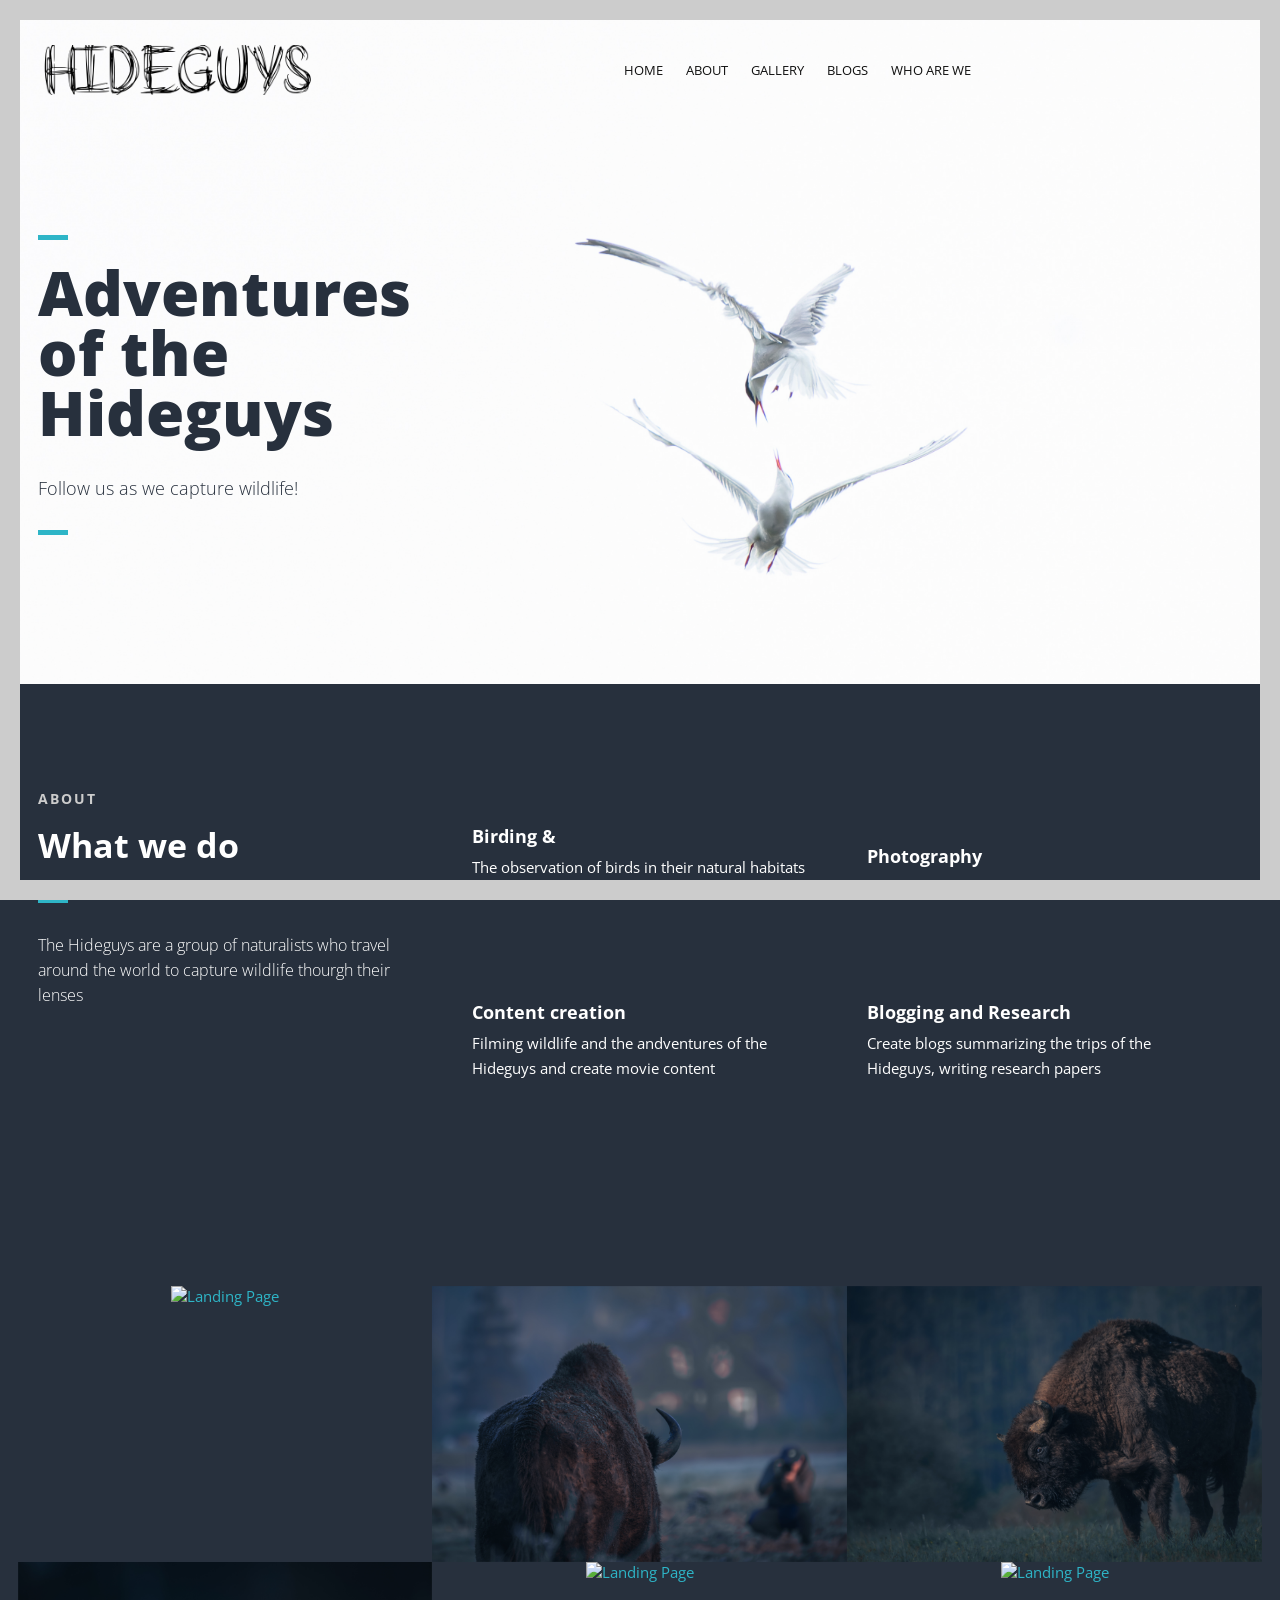
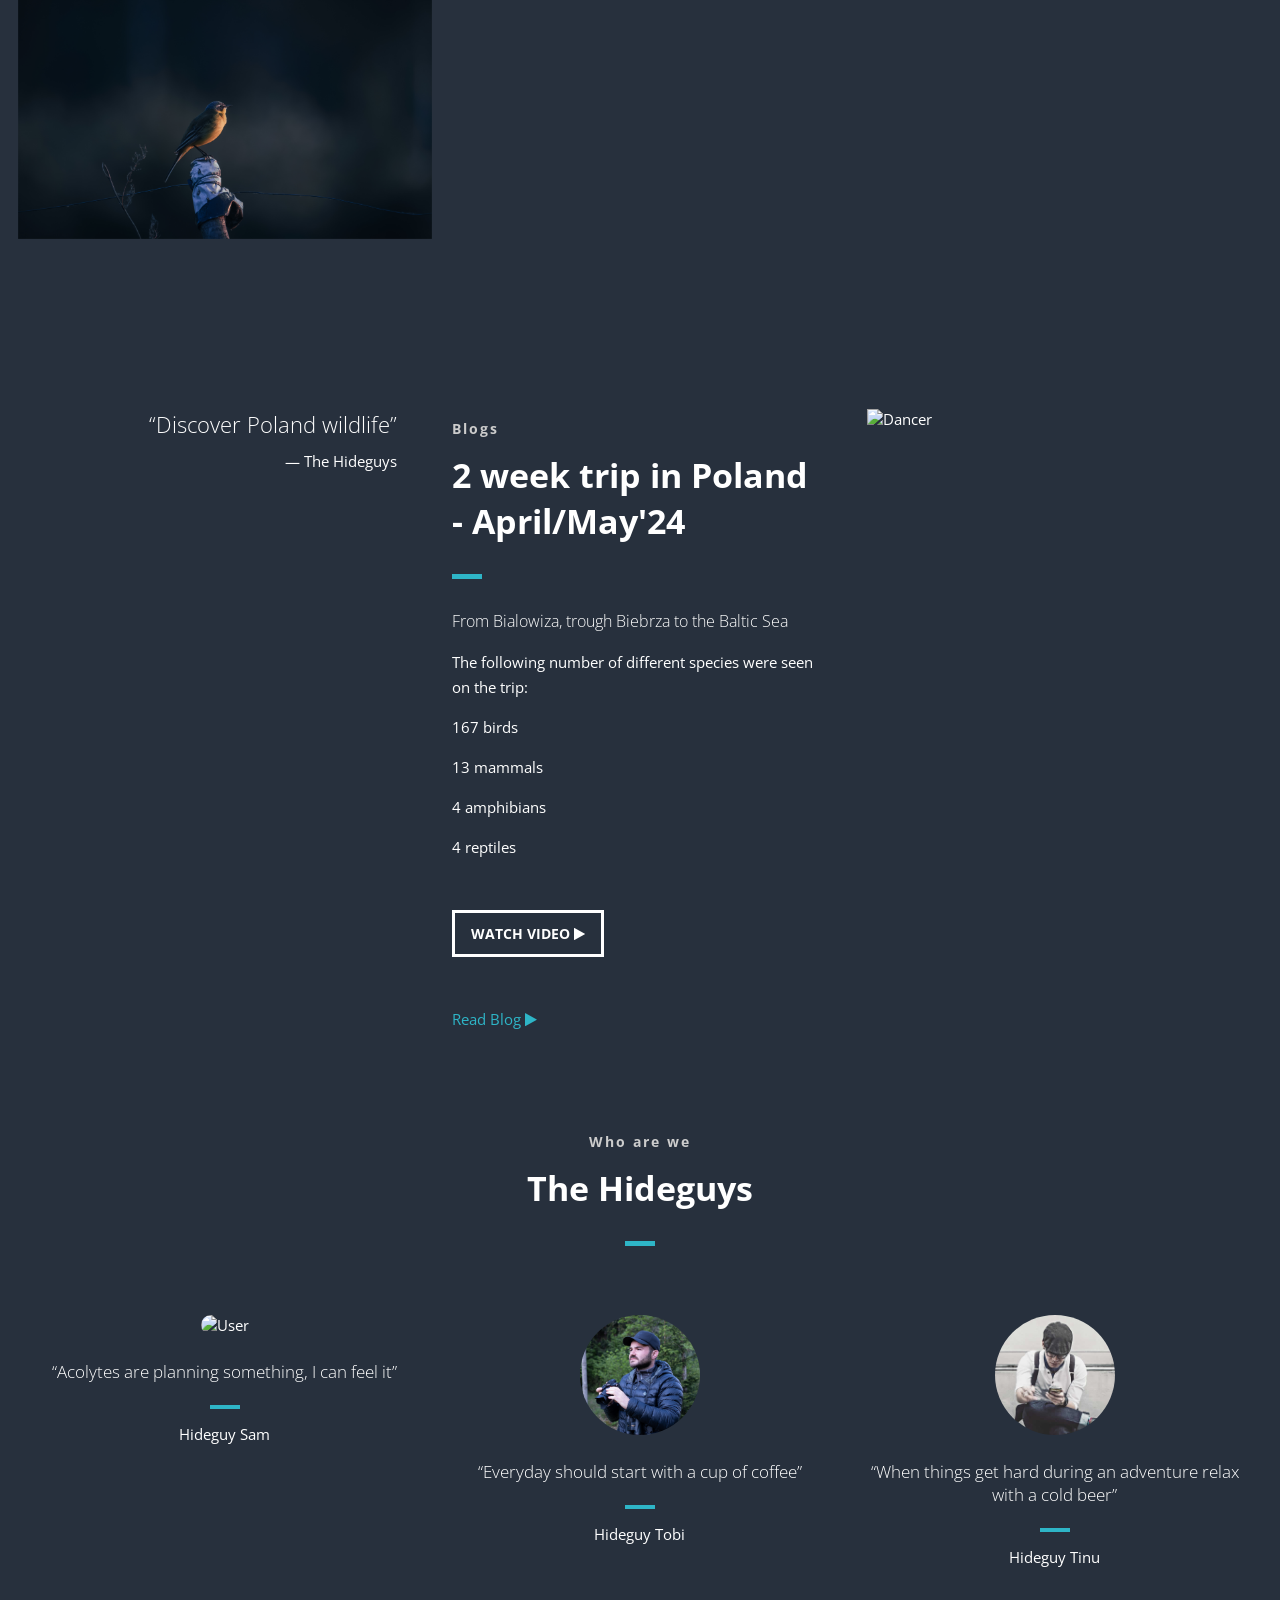
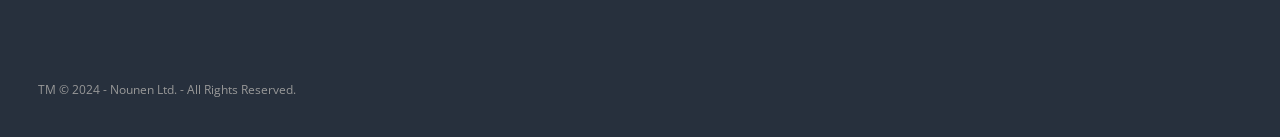
==== index.html @ 850483a4 "paragraph" ====
<!DOCTYPE html>
<html>
<head lang="en">
    <meta charset="UTF-8">

    <!--Page Title-->
    <title>Hideguys</title>

    <!--Meta Keywords and Description-->
    <meta name="keywords" content="">
    <meta name="description" content="">
    <meta name="viewport" content="width=device-width, initial-scale=1.0, user-scalable=no"/>

    <!--Favicon-->
    <link rel="shortcut icon" href="images/favicon.ico" title="Favicon"/>

    <!-- Main CSS Files -->
    <link rel="stylesheet" href="css/style.css">

    <!-- Namari Color CSS -->
    <link rel="stylesheet" href="css/namari-color.css">

    <!--Icon Fonts - Font Awesome Icons-->
    <link rel="stylesheet" href="css/font-awesome.min.css">

    <!-- Animate CSS-->
    <link href="css/animate.css" rel="stylesheet" type="text/css">

    <!--Google Webfonts-->
    <link href='https://fonts.googleapis.com/css?family=Open+Sans:400,300,600,700,800' rel='stylesheet' type='text/css'>
    
    <!--Fontawesome script-->
    <script src="https://kit.fontawesome.com/8834cdd6ac.js" crossorigin="anonymous"></script>
</head>
<body>

<!-- Preloader -->
<div id="preloader">
    <div id="status" class="la-ball-triangle-path">
        <div></div>
        <div></div>
        <div></div>
    </div>
</div>
<!--End of Preloader-->

<div class="page-border" data-wow-duration="0.7s" data-wow-delay="0.2s">
    <div class="top-border wow fadeInDown animated" style="visibility: visible; animation-name: fadeInDown;"></div>
    <div class="right-border wow fadeInRight animated" style="visibility: visible; animation-name: fadeInRight;"></div>
    <div class="bottom-border wow fadeInUp animated" style="visibility: visible; animation-name: fadeInUp;"></div>
    <div class="left-border wow fadeInLeft animated" style="visibility: visible; animation-name: fadeInLeft;"></div>
</div>

<div id="wrapper">

    <header id="banner" class="scrollto clearfix" data-enllax-ratio=".5">
        <div id="header" class="nav-collapse">
            <div class="row clearfix">
                <div class="col-1">

                    <!--Logo-->
                    <div id="logo">

                        <!--Logo that is shown on the banner-->
                        <img src="images/Hideguys_L1.png" id="banner-logo" alt="Landing Page"/>
                        <!--End of Banner Logo-->

                        <!--The Logo that is shown on the sticky Navigation Bar-->
                        <img src="images/Hideguys_L1.png" id="navigation-logo" alt="Landing Page"/>
                        <!--End of Navigation Logo-->

                    </div>
                    <!--End of Logo-->

                    <aside>

                        <!--Social Icons in Header-->
                        
                        <!--End of Social Icons in Header-->

                    </aside>

                    <!--Main Navigation-->
                    <nav id="nav-main">
                        <ul>
                            <li>
                                <a href="#banner">Home</a>
                            </li>
                            <li>
                                <a href="#about">About</a>
                            </li>
                            <li>
                                <a href="#gallery">Gallery</a>
                            </li>
                            <li>
                                <a href="#services">Blogs</a>
                            </li>
                            <li>
                                <a href="#testimonials">Who are we</a>
                            </li>
                        </ul>
                    </nav>
                    <!--End of Main Navigation-->

                    <div id="nav-trigger"><span></span></div>
                    <nav id="nav-mobile"></nav>

                </div>
            </div>
        </div><!--End of Header-->

        <!--Banner Content-->
        <div id="banner-content" class="row clearfix">

            <div class="col-38">

                <div class="section-heading">
                    <h1>Adventures of the Hideguys</h1>
                    <h2>Follow us as we capture wildlife!</h2>
                </div>

                <!--Call to Action-->
                
                <!--End Call to Action-->

            </div>

        </div><!--End of Row-->
    </header>

    <!--Main Content Area-->
    <main id="content">

        <!--Introduction-->
        <section id="about" class="introduction scrollto">

            <div class="row clearfix">

                <div class="col-3">
                    <div class="section-heading">
                        <h3>ABOUT</h3>
                        <h2 class="section-title">What we do</h2>
                        <p class="section-subtitle">The Hideguys are a group of naturalists who travel around the world to capture wildlife thourgh their lenses</p>
                    </div>

                </div>

                <div class="col-2-3">

                    <!--Icon Block-->
                    <div class="col-2 icon-block icon-top wow fadeInUp" data-wow-delay="0.1s">
                        <!--Icon-->
                        <div class="icon">
                            <i class="fa-solid fa-feather"></i>
                        </div>
                        <!--Icon Block Description-->
                        <div class="icon-block-description">
                            <h4>Birding &amp;</h4>
                            <p>The observation of birds in their natural habitats</p>
                        </div>
                    </div>
                    <!--End of Icon Block-->

                    <!--Icon Block-->
                    <div class="col-2 icon-block icon-top wow fadeInUp" data-wow-delay="0.3s">
                        <!--Icon-->
                        <div class="icon">
                            <i class="fa-solid fa-camera"></i>
                        </div>
                        <!--Icon Block Description-->
                        <div class="icon-block-description">
                            <h4>Photography</h4>
                            <p>Capturing wildlife on camera</p>
                        </div>
                    </div>
                    <!--End of Icon Block-->

                    <!--Icon Block-->
                    <div class="col-2 icon-block icon-top wow fadeInUp" data-wow-delay="0.5s">
                        <!--Icon-->
                        <div class="icon">
                            <i class="fa-solid fa-film"></i>
                        </div>
                        <!--Icon Block Description-->
                        <div class="icon-block-description">
                            <h4>Content creation</h4>
                            <p>Filming wildlife and the andventures of the Hideguys and create movie content</p>
                        </div>
                    </div>
                    <!--End of Icon Block-->

                    <!--Icon Block-->
                    <div class="col-2 icon-block icon-top wow fadeInUp" data-wow-delay="0.5s">
                        <!--Icon-->
                        <div class="icon">
                            <i class="fa-solid fa-book"></i>
                        </div>
                        <!--Icon Block Description-->
                        <div class="icon-block-description">
                            <h4>Blogging and Research</h4>
                            <p>Create blogs summarizing the trips of the Hideguys, writing research papers</p>
                        </div>
                    </div>
                    <!--End of Icon Block-->

                </div>

            </div>


        </section>
        <!--End of Introduction-->


        <!--Gallery-->
        <aside id="gallery" class="row text-center scrollto clearfix" data-featherlight-gallery
                 data-featherlight-filter="a">

                <a href="images/gallery-images/Polen2.jpg" data-featherlight="image" class="col-3 wow fadeIn"
                   data-wow-delay="0.1s"><img src="images/gallery-images/Polen2.jpg" alt="Landing Page"/></a>
                <a href="images/gallery-images/Polen3.jpg" data-featherlight="image" class="col-3 wow fadeIn"
                   data-wow-delay="0.3s"><img src="images/gallery-images/Polen3.jpg" alt="Landing Page"/></a>
                <a href="images/gallery-images/Polen4.jpg" data-featherlight="image" class="col-3 wow fadeIn"
                   data-wow-delay="0.5s"><img src="images/gallery-images/Polen4.jpg" alt="Landing Page"/></a>
                <a href="images/gallery-images/Polen5.jpg" data-featherlight="image" class="col-3 wow fadeIn"
                   data-wow-delay="1.1s"><img src="images/gallery-images/Polen5.jpg" alt="Landing Page"/></a>
                <a href="images/gallery-images/Polen6.jpg" data-featherlight="image" class="col-3 wow fadeIn"
                   data-wow-delay="0.9s"><img src="images/gallery-images/Polen6.jpg" alt="Landing Page"/></a>
                <a href="images/gallery-images/Polen7.jpg" data-featherlight="image" class="col-3 wow fadeIn"
                   data-wow-delay="0.7s"><img src="images/gallery-images/Polen7.jpg" alt="Landing Page"/></a>

        </aside>
        <!--End of Gallery-->


        <!--Content Section-->
        <div id="services" class="scrollto clearfix">

            <div class="row no-padding-bottom clearfix">


                <!--Content Left Side-->
                <div class="col-3">
                    <!--User Testimonial-->
                    <blockquote class="testimonial text-right bigtest">
                        <q>Discover Poland wildlife</q>
                        <footer>— The Hideguys</footer>
                    </blockquote>
                    <!-- End of Testimonial-->

                </div>
                <!--End Content Left Side-->

                <!--Content of the Right Side-->
                <div class="col-3">
                    <div class="section-heading">
                        <h3>Blogs</h3>
                        <h2 class="section-title">2 week trip in Poland - April/May'24</h2>
                        <p class="section-subtitle">From Bialowiza, trough Biebrza to the Baltic Sea</p>
                    </div>
                    <p> The following number of different species were seen on the trip:
                    </p>
                    <p>
                        167 birds
                    </p>
                    <p>
                        13 mammals
                    </p>
                    <p>
                        4 amphibians
                    </p>
                    <p>
                        4 reptiles
                    </p>
                    <!-- Just replace the Video ID "UYJ5IjBRlW8" with the ID of your video on YouTube (Found within the URL) -->
                    <a href="#" data-videoid="UYJ5IjBRlW8" data-videosite="youtube" class="button video link-lightbox">
                        WATCH VIDEO <i class="fa fa-play" aria-hidden="true"></i>
                    </a>
                    <p>
                    <a href="Blog1.html">
                        Read Blog <i class="fa fa-play" aria-hidden="true"></i>
                    </a>
                    </p>
                </div>
                <!--End Content Right Side-->

                <div class="col-3">
                    <img src="images/Polen1.jpg" alt="Dancer"/>
                </div>

            </div>


        </div>
        <!--End of Content Section-->

        <!--Testimonials-->
        <aside id="testimonials" class="scrollto text-center" data-enllax-ratio=".2">

            <div class="row clearfix">

                <div class="section-heading">
                    <h3>Who are we</h3>
                    <h2 class="section-title">The Hideguys</h2>
                </div>

                <!--User Testimonial-->
                <blockquote class="col-3 testimonial classic">
                    <img src="images/user-images/DSCF3136-1.jpg" alt="User"/>
                    <q>Acolytes are planning something, I can feel it</q>
                    <footer>Hideguy Sam</footer>
                </blockquote>
                <!-- End of Testimonial-->

                <!--User Testimonial-->
                <blockquote class="col-3 testimonial classic">
                    <img src="images/user-images/DSCF1557-1.jpg" alt="User"/>
                    <q>Everyday should start with a cup of coffee</q>
                    <footer>Hideguy Tobi</footer>
                </blockquote>
                <!-- End of Testimonial-->

                <!--User Testimonial-->
                <blockquote class="col-3 testimonial classic">
                    <img src="images/user-images/user-3.jpg" alt="User"/>
                    <q>When things get hard during an adventure relax with a cold beer</q>
                    <footer>Hideguy Tinu</footer>
                </blockquote>
                <!-- End of Testimonial-->

            </div>

        </aside>
        <!--End of Testimonials-->

        <!--Clients-->
        
        <!--End of Clients-->

        <!--Pricing Tables-->
        
        <!--End of Pricing Tables-->

    </main>
    <!--End Main Content Area-->


    <!--Footer-->
    <footer id="landing-footer" class="clearfix">
        <div class="row clearfix">

            <p id="copyright" class="col-2"> TM © 2024 - Nounen Ltd. - All Rights Reserved.</p>

            <!--Social Icons in Footer-->
            
            <!--End of Social Icons in Footer-->
        </div>
    </footer>
    <!--End of Footer-->

</div>

<!-- Include JavaScript resources -->
<script src="js/jquery.1.8.3.min.js"></script>
<script src="js/wow.min.js"></script>
<script src="js/featherlight.min.js"></script>
<script src="js/featherlight.gallery.min.js"></script>
<script src="js/jquery.enllax.min.js"></script>
<script src="js/jquery.scrollUp.min.js"></script>
<script src="js/jquery.easing.min.js"></script>
<script src="js/jquery.stickyNavbar.min.js"></script>
<script src="js/jquery.waypoints.min.js"></script>
<script src="js/images-loaded.min.js"></script>
<script src="js/lightbox.min.js"></script>
<script src="js/site.js"></script>


</body>
</html>
---- css/style.css ----
/* Namari Landing Page v.1.1.0 Style Index - a free landing page by shapingrain.com

1. Default and Reset styles
- 1.1 Input Elements
2. Global elements
- 2.1 Header
- 2.2 Logo
- 2.3 Buttons
- 2.4 Navigation
- 2.5 Social Elements
- 2.6 Images
3. Fonts and Headings
4. Banner
- 4.1 SignUp Form
5. Content Elements
- 5.1 Icons
- 5.2 Parallax Elements
- 5.3 Divider
6. Landing Page Sections
- 6.1 Features
- 6.2 Testimonials
- 6.3 Gallery
- 6.4 Video
- 6.5 Clients
- 6.6 Pricing Table
7. Footer


/*------------------------------------------------------------------------------------------*/
/* 1. Defaults & Reset of specific styles across browsers */
/*------------------------------------------------------------------------------------------*/

*, *:before, *:after {
    -webkit-box-sizing: border-box;
    -moz-box-sizing: border-box;
    box-sizing: border-box;
}

body, div, dl, dt, dd, ul, ol, li, h1, h2, h3, h4, h5, h6, pre, form, blockquote, th, td {
    margin: 0;
    padding: 0;
    direction: ltr;
}

body {
    margin: 0;
    padding: 0;
    -webkit-font-smoothing: antialiased;
    overflow-x: hidden;
}

p {
    line-height: 25px;
}

.row img {
    height: auto;
    max-width: 100%;
}

a {
    text-decoration: none;
    line-height: inherit;
    -webkit-transition: opacity 0.3s ease-out;
    -moz-transition: opacity 0.3s ease-out;
    -o-transition: opacity 0.3s ease-out;
    transition: opacity 0.3s ease-out;
}

iframe {
    border: 0 !important;
}

.parallax-window {
    min-height: 400px;
    background: transparent;
}

figure {
    margin: 0;
}

/* Page Border */

.page-border {
    position: fixed;
    z-index: 999999;
    pointer-events: none;
}

.page-border .bottom-border, .page-border .left-border, .page-border .right-border, .page-border .top-border {
    background: #f3f3ef;
    position: fixed;
    z-index: 9999;
}

.page-border > .top-border, .page-border > .right-border, .page-border > .bottom-border, .page-border > .left-border {
    padding: 11px;
    background: #ccc;
}

.page-border .bottom-border, .page-border .top-border {
    width: 100%;
    padding: 10px;
    left: 0;
}

.page-border .left-border, .page-border .right-border {
    padding: 10px;
    height: 100%;
    top: 0;
}

.page-border .top-border {
    top: 0;
}

.page-border .right-border {
    right: 0;
}

.page-border .bottom-border {
    bottom: 0;
}

.page-border .left-border {
    left: 0;
}

#wrapper {
    margin:0 15px;
    padding: 15px 0;
    position: relative;
}


/* --------- 1.1 Input Elements ---------- */

input, textarea {
    border: 1px solid #e1e1e1;
    padding: 10px;
    -webkit-transition: all .3s linear;
    -moz-transition: all .3s linear;
    transition: all .3s linear;
    border-radius: 3px;
}

input {
    height: 40px;
    margin: 3px 0;
    outline: none;
    line-height: normal;
    font-size: 14px;
}

input[type="submit"] {
    cursor: pointer;
    border-style: solid;
    border-width: 2px;
    padding-top: 0;
    padding-bottom: 0;
}

select {
    border: 1px solid #e1e1e1;
    height: 40px;
    padding: 5px;
}

input:focus, textarea:focus {
    box-shadow: inset 0 1px 3px rgba(0, 0, 0, 0.1);
}

*:focus {
    outline: none;
}

/*------------------------------------------------------------------------------------------*/
/* 2. Layout Elements */
/*------------------------------------------------------------------------------------------*/

section {
    clear: both;
    overflow: hidden;
}

/* Rows and Columns */

.row {
    max-width: 1245px;
    margin: 0 auto;
    padding: 75px 0;
    position: relative;
}

.no-padding-bottom .row, .no-padding-bottom div, .no-padding-bottom.row {
    padding-bottom: 0;
}

.no-padding-top.row, .no-padding-top div {
    padding-top: 0;
}

.big-padding-top {
    padding-top: 75px !important;
}

.big-padding-bottom {
    padding-bottom: 85px !important;
}

/* Targets all elements */

[class*='col-'] {
    float: left;
    padding: 20px;
}

#clients .col-2-3 [class*='col-'] {
    padding: 0;
}

/* Clearfix */

.clearfix:after {
    content: "";
    display: table;
    clear: both;
}

/* Main Widths */

.col-1 {
    width: 100%;
}

.col-2 {
    width: 50%;
}

.col-3 {
    width: 33.33%;
}

.col-4 {
    width: 25%;
}

.col-5 {
    width: 20%;
}

.col-6 {
    width: 16.6666666667%;
}

.col-7 {
    width: 14.2857142857%;
}

.col-8 {
    width: 12.5%;
}

.col-9 {
    width: 11.1111111111%;
}

.col-10 {
    width: 10%;
}

.col-11 {
    width: 9.09090909091%;
}

.col-12 {
    width: 8.33%;
}

.col-2-3 {
    width: 66.66%;
}

.col-3-4 {
    width: 75%;
}

.col-9-10 {
    width: 90%;
}

/* Golden Ratio */
.col-61 {
    width: 61.8%;
}

.col-38 {
    width: 38.2%;
}

/* --------- 2.1 Header --------- */

#header {
    height: 71px !important;
    overflow: visible;
    z-index: 9999;
    width: 100%;
    position: absolute !important;
}

#header .row {
    padding: 0;
}

#header aside {
    text-align: right;
}

#header ul {
    text-align: center;
}

#header li {
    display: inline-block;
    list-style: none;
    margin: 0;
}

/* --------- 2.2 Logo ---------- */

#logo {
    float: left;
    height: 71px;
    line-height: 66px;
    margin-right: 15px;
}

#logo h1, #logo h2 {
    display: inline-block;
}

#banner #logo h1 {
    font-size: 28px;
    margin-right: 10px;
    font-weight: 900;
    padding: 0;
}

#logo h2 {
    font-size: 18px;
    padding: 0;
}

#logo img {
    max-height: 50px;
    vertical-align: middle;
    margin-right: 15px;
}

#navigation-logo {
    display: none;
}

.nav-solid #logo #banner-logo {
    display: none;
}

.nav-solid #logo #navigation-logo {
    display: inline-block;
}

/* --------- 2.3 Buttons ---------- */

.call-to-action {
    padding: 35px 0 35px 0;
}

/*Style*/

.button {
    font-size: 16px;
    margin: 35px 0;
    padding: 11px 16px;
    -webkit-transition: all .3s linear;
    -moz-transition: all .3s linear;
    transition: all .3s linear;
    display: inline-block;
    border-width: 3px;
    border-style: solid;
}

/* Play Button */

#video-section {
    position:relative;
}

.play-video {
    height:110px;
    position:absolute;
    top:50%;
    margin-top:-110px;
    width:100%;
}

.play-icon {
    display: inline-block;
    font-size: 0px;
    cursor: pointer;
    margin: 45px auto;
    width: 110px;
    height: 110px;
    border-radius: 50%;
    text-align: center;
    position: relative;
    z-index: 1;
}

.play-icon:after {
    pointer-events: none;
    position: absolute;
    width: 100%;
    height: 100%;
    border-radius: 50%;
    content: '';
    -webkit-box-sizing: content-box;
    -moz-box-sizing: content-box;
    box-sizing: content-box;
}

.play-icon:before {
    font-family: 'fontawesome';
    content: '\f144';
    speak: none;
    font-size: 74px;
    line-height: 110px;
    font-style: normal;
    font-weight: normal;
    font-variant: normal;
    text-transform: none;
    display: block;
    -webkit-font-smoothing: antialiased;
    color:#fff;
}

.play-video .play-icon {
    background: rgba(255, 255, 255, 0.5);
    -webkit-transition: -webkit-transform ease-out 0.3s, background 0.4s;
    -moz-transition: -moz-transform ease-out 0.3s, background 0.4s;
    transition: transform ease-out 0.3s, background 0.4s;
}

.play-video .play-icon:after {
    top: 0;
    left: 0;
    padding: 0;
    z-index: -1;
    box-shadow: 0 0 0 2px rgba(255, 255, 255, 0.1);
    opacity: 0;
    -webkit-transform: scale(0.9);
    -moz-transform: scale(0.9);
    -ms-transform: scale(0.9);
    transform: scale(0.9);
}

.play-video .play-icon:hover {
    background: rgba(255, 255, 255, 0.05);
    -webkit-transform: scale(0.93);
    -moz-transform: scale(0.93);
    -ms-transform: scale(0.93);
    transform: scale(0.93);
    color: #fff;
}


/* --------- 2.4 Navigation ---------- */

#header {
    font-size: 13px;
}

#header aside {
    float: right;
}

#header nav ul {
    text-transform: uppercase;

}

#header nav a {
    height: 71px;
    line-height: 71px;
    display: block;
    padding: 0 10px;
}

#header nav a:hover {
    opacity: 0.6;
}

/*Navigation Solid*/

#header.nav-solid [class*='col-'] {
    padding: 0 20px;
}

#header.nav-solid {
    background: #fff;
    box-shadow: 2px 0px 3px rgba(0, 0, 0, 0.2);
    position: fixed !important;
    left:0;
}

#header.nav-solid nav a {
    border-bottom: 3px solid;
    border-color: #fff;
    -webkit-transition: all 0.3s ease-out;
    -moz-transition: all 0.3s ease-out;
    -o-transition: all 0.3s ease-out;
    transition: all 0.3s ease-out;
}

#header.nav-solid nav a:hover {
    opacity: 1;
}

/* Social Elements when Solid*/

#header.nav-solid .social-icons a {
    -webkit-transition: all 0.3s ease-out;
    -moz-transition: all 0.3s ease-out;
    -o-transition: all 0.3s ease-out;
    transition: all 0.3s ease-out;
    opacity: 0.5;
}

#header.nav-solid .social-icons a:hover {
    opacity: 1;
    color: #e4473c;
}

/* Responsive Nav Styling */

#nav-trigger {
    display: none;
    text-align: right;
}

#nav-trigger span {
    display: inline-block;
    width: 38px;
    height: 71px;
    color: #111;
    cursor: pointer;
    text-transform: uppercase;
    font-size: 22px;
    text-align: center;
    border-top-right-radius: 5px;
    border-top-left-radius: 5px;
    -webkit-transition: all 0.3s ease-out;
    -moz-transition: all 0.3s ease-out;
    -o-transition: all 0.3s ease-out;
    transition: all 0.3s ease-out;
}

#nav-trigger span:after {
    font-family: "fontAwesome";
    display: inline-block;
    width: 38px;
    height: 71px;
    line-height: 75px;
    text-align: center;
    content: "\f0c9";
    border-top-right-radius: 5px;
    border-top-left-radius: 5px;
}

#nav-trigger span.open:after {
    content: "\f00d";
}

#nav-trigger span:hover, .nav-solid #nav-trigger span.open:hover, .nav-solid #nav-trigger span:hover {
    opacity: 0.6;
}

#nav-trigger span.open, #nav-trigger span.open:hover {
    color: #111;
}

.nav-solid #nav-trigger span.open:hover {
    color: #999;
}

.nav-solid #nav-trigger span {
    color: #999;
    opacity: 1;
}

nav#nav-mobile {
    position: relative;
    display: none;
}

nav#nav-mobile ul {
    display: none;
    list-style-type: none;
    position: absolute;
    left: 0;
    right: 0;
    margin-left: -20px;
    margin-right: -20px;
    padding-top: 10px;
    padding-bottom: 10px;
    text-align: center;
    background-color: #fff;
    box-shadow: 0 5px 3px rgba(0, 0, 0, 0.2);
}

nav#nav-mobile ul:after {
    display: none;
}

nav#nav-mobile li {
    margin: 0 20px;
    float: none;
    text-align: left;
    border-bottom: 1px solid #e1e1e1;
}

nav#nav-mobile li:last-child {
    border-bottom: none;
}

.nav-solid nav#nav-mobile li {
    border-top: 1px solid #e1e1e1;
    border-bottom: none;
}

nav#nav-mobile a {
    display: block;
    padding: 12px 0;
    color: #333;
    width: 100%;
    height: auto;
    line-height: normal;
    display: block;
    border-bottom: none !important;
    -webkit-transition: all 0.3s ease-out;
    -moz-transition: all 0.3s ease-out;
    -o-transition: all 0.3s ease-out;
    transition: all 0.3s ease-out;
}

nav#nav-mobile a:hover {
    background: #fafafa;
    opacity: 1;
}

/* --------- 2.5 Social Elements ---------- */

#header .col-4 {
    text-align: right;
}

.social-icons {
    display: inline-block;
    list-style: none;
}

.social-icons a {
    display: inline-block;
    width: 32px;
    text-align: center;
}

.social-icons a:hover {
    opacity: 0.7;
}

.social-icons span {
    display: none;
}

#header .social-icons {
    margin-top: 27px;
}

/* --------- 2.6 Images ---------- */

/*Alignment*/

img {
    vertical-align: top;
}

.image-center {
    display: block;
    margin: 0 auto;
}

a img {
    border: none;
    -webkit-transition: all 0.3s ease-out;
    -moz-transition: all 0.3s ease-out;
    -o-transition: all 0.3s ease-out;
    transition: all 0.3s ease-out;
    -webkit-backface-visibility: hidden;
}

a img:hover {
    opacity: 0.7;
}

/*------------------------------------------------------------------------------------------*/
/* 3. Fonts */
/*------------------------------------------------------------------------------------------*/

h1 {
    padding: 20px 0;
}

h2 {
    padding: 14px 0;
}

h3 {
    padding: 10px 0;
}

h4 {
    padding: 7px 0;
}

h5 {
    padding: 7px 0;
}

h6 {
    padding: 7px 0;
}

/* Text Alignment */

.text-left {
    text-align: left;
}

.text-center {
    text-align: center;
}

.text-right {
    text-align: right;
}

/* Section Headings */

.section-heading {
    padding: 0 0 15px 0;
}

.section-subtitle {
    font-size: 18px;
    padding-top: 0;
}

.section-heading h3 {
    font-size: 14px;
    font-weight: bold;
    color: #ccc;
    letter-spacing: 2px;
    padding-bottom: 0;
}

/*------------------------------------------------------------------------------------------*/
/* 4. Banner */
/*------------------------------------------------------------------------------------------*/

#banner {
    background-size: cover;
}

#banner-content.row {
    padding-top: 170px;
    padding-bottom: 100px;
}

#banner h1 {
    padding-top: 5%;
}

#banner .section-heading:before {
    content: "";
    display: block;
    width: 30px;
    height: 5px;
    margin-top: 30px;
}



/*------------------------------------------------------------------------------------------*/
/* 5. Content Elements */
/*------------------------------------------------------------------------------------------*/

/* --------- 5.1 Icons ---------- */

/*Font Icon sizes*/

.fa-1x {
    font-size: 15px !important;
}

/*Icon Block*/

.icon-block {
    position: relative;
}

.icon-block h4 {
    font-weight: bold;
    padding-top: 0;
}

.icon-block .icon {
    position: absolute;
}

.icon-block p {
    margin-top: 0;
}

/* Icon Left*/

.icon-left .icon {
    left: 15;
}

.icon-left .icon-block-description {
    padding-left: 53px;
}

/* Icon Right */

.icon-right .icon {
    right: 15;
}

.icon-right .icon-block-description {
    padding-right: 53px;
}

/* Icon Above */

.icon-top {
    display: block;
}

.icon-top .icon {
    position: relative;
    display: block;
}

.icon-top .icon-block-description {
    padding-top: 25px;
}

/* --------- 5.2 Parallax Elements ---------- */

.banner-parallax-1, .banner-parallax-2, .banner-parallax-3 {
    min-height: 350px;
}

/* --------- 5.3 Divider ---------- */

.divider {
    position: relative;
    width: 40%;
    height: 20px;
    line-height: 20px;
    margin: 10px auto 5px auto;
    clear: both;
    text-align: center;
}

.divider-inner {
    position: absolute;
    height: 1px;
    width: 100%;
    top: 50%;
    margin-top: -1px;
    border-top: 1px solid;
    border-color: #e1e1e1;
}

.divider i {
    background: #fff;
    position: relative;
    top: -11px;
    padding: 0 5px 0 5px;
    color: #e1e1e1;
}

/*------------------------------------------------------------------------------------------*/
/* 6. Landing Page Sections */
/*------------------------------------------------------------------------------------------*/

/* --------- 6.1 Introduction ---------- */

.introduction img.featured {
    padding: 55px 0 0 0;
}

/* --------- 6.2 Features ---------- */

.features.row {
    padding-left: 5%;
    padding-right: 5%;
}

.features div:nth-child(4) {
    clear: both;
}

/* --------- 6.3 Testimonials ---------- */

.testimonial {
    padding: 15px;
}

blockquote {
    position: relative;
}

.testimonial img {
    max-height: 120px;
    border-radius: 250em;
}

.testimonial footer {
    padding-top: 12px;
}

/* Style Classic - Avatar above Testimonial */

.testimonial.classic img {
    display: inline-block;
    margin-bottom: 25px;
}

.testimonial.classic q {
    display: block;
}

.testimonial.classic footer:before {
    display: block;
    content: "";
    width: 30px;
    height: 4px;
    margin: 10px auto 15px auto;
}

/* Style Big */

.testimonial.bigtest {
    padding-top: 0;
}

.testimonial.bigtest q {
    font-size: 22px;
}

/* --------- 6.4 Gallery ---------- */

#gallery img {
    max-height: 276.63px;
}

#gallery [class*='col-'] {
    padding: 0;
}

#gallery a {
    display: inline-block;
    position: relative;
    overflow: hidden;
}

#gallery a:hover img {
    opacity: 0.15;
    -moz-backface-visibility: hidden;
}

#gallery a:before {
    font-size: 2.2em;
    font-style: normal;
    font-weight: normal;
    text-align: center;
    content: "+";
    width: 70px;
    height: 70px;
    border-radius: 100em;
    display: block;
    position: absolute;
    top: 55%;
    left: 50%;
    line-height: 72px;
    margin: -35px 0 0 -35px;
    opacity: 0;
    -webkit-transition: all .2s linear;
    -moz-transition: all .2s linear;
    transition: all .2s linear;
    vertical-align: middle;
}

#gallery a:hover:before {
    opacity: 1;
    top: 50%;
    left: 50%;
}

/**
 * Featherlight – ultra slim jQuery lightbox
 * Version 1.3.3 - http://noelboss.github.io/featherlight/
 *
 * Copyright 2015, Noël Raoul Bossart (http://www.noelboss.com)
 * MIT Licensed.
**/
@media all {
    .featherlight {
        display: none;

        /* dimensions: spanning the background from edge to edge */
        position: fixed;
        top: 0;
        right: 0;
        bottom: 0;
        left: 0;
        z-index: 2147483647; /* z-index needs to be >= elements on the site. */

        /* position: centering content */
        text-align: center;

        /* insures that the ::before pseudo element doesn't force wrap with fixed width content; */
        white-space: nowrap;

        /* styling */
        cursor: pointer;
        background: #333;
        /* IE8 "hack" for nested featherlights */
        background: rgba(0, 0, 0, 0);
    }

    /* support for nested featherlights. Does not work in IE8 (use JS to fix) */
    .featherlight:last-of-type {
        background: rgba(0, 0, 0, 0.8);
    }

    .featherlight:before {
        /* position: trick to center content vertically */
        content: '';
        display: inline-block;
        height: 100%;
        vertical-align: middle;
        margin-right: -0.25em;
    }

    .featherlight .featherlight-content {

        /* position: centering vertical and horizontal */
        text-align: left;
        vertical-align: middle;
        display: inline-block;

        /* dimensions: cut off images */
        overflow: auto;
        padding: 25px 0;
        border-bottom: 25px solid transparent;

        /* dimensions: handling small or empty content */
        min-width: 30%;

        /* dimensions: handling large content */
        margin-left: 5%;
        margin-right: 5%;
        max-height: 95%;

        /* styling */
        cursor: auto;

        /* reset white-space wrapping */
        white-space: normal;
    }

    /* contains the content */
    .featherlight .featherlight-inner {
        /* make sure its visible */
        display: block;
    }

    .featherlight .featherlight-close-icon {
        /* position: centering vertical and horizontal */
        position: absolute;
        z-index: 9999;
        top: 25px;
        right: 25px;

        /* dimensions: 25px x 25px */
        line-height: 25px;
        width: 25px;

        /* styling */
        cursor: pointer;
        text-align: center;
        color: #fff;
        font-family: "fontawesome";
        font-size: 22px;
        opacity: 0.5;
        -webkit-transition: all 0.3s ease-out;
        -moz-transition: all 0.3s ease-out;
        -o-transition: all 0.3s ease-out;
        transition: all 0.3s ease-out;
    }

    .featherlight .featherlight-close-icon:hover {
        opacity: 1;
    }

    .featherlight .featherlight-image {
        /* styling */
        max-height: 100%;
        max-width:100%;
    }

    .featherlight-iframe .featherlight-content {
        /* removed the border for image croping since iframe is edge to edge */
        border-bottom: 0;
        padding: 0;
    }

    .featherlight iframe {
        /* styling */
        border: none;
    }
}

/* handling phones and small screens */
@media only screen and (max-width: 1024px) {
    .featherlight .featherlight-content {
        /* dimensions: maximize lightbox with for small screens */
        margin-left: 10px;
        margin-right: 10px;
        max-height: 98%;

        padding: 10px 10px 0;
        border-bottom: 10px solid transparent;
    }

}

/* Gallery Styling */
@media all {
    .featherlight-next,
    .featherlight-previous {
        font-family: "fontawesome";
        font-size: 22px;
        display: block;
        position: absolute;
        top: 25px;
        right: 0;
        bottom: 0;
        left: 80%;
        cursor: pointer;
        /* preventing text selection */
        -webkit-touch-callout: none;
        -webkit-user-select: none;
        -khtml-user-select: none;
        -moz-user-select: none;
        -ms-user-select: none;
        user-select: none;
        /* IE9 hack, otherwise navigation doesn't appear */
        background: rgba(0, 0, 0, 0);
        -webkit-transition: all 0.3s ease-out;
        -moz-transition: all 0.3s ease-out;
        -o-transition: all 0.3s ease-out;
        transition: all 0.3s ease-out;
    }

    .featherlight-previous {
        left: 0;
        right: 80%;
    }

    .featherlight-next span,
    .featherlight-previous span {
        display: inline-block;
        opacity: 0.3;
        position: absolute;
        top: 50%;
        width: 100%;
        font-size: 80px;
        line-height: 80px;

        /* center vertically */
        margin-top: -40px;
        color: #fff;
        font-style: normal;
        font-weight: normal;
        -webkit-transition: all 0.3s ease-out;
        -moz-transition: all 0.3s ease-out;
        -o-transition: all 0.3s ease-out;
        transition: all 0.3s ease-out;
    }

    .featherlight-next span {
        text-align: right;
        left: auto;
        right: 7%;
    }

    .featherlight-previous span {
        text-align: left;
        left: 7%;
    }

    .featherlight-next:hover span,
    .featherlight-previous:hover span {
        display: inline-block;
        opacity: 1;
    }

    /* Hide navigation while loading */
    .featherlight-loading .featherlight-previous, .featherlight-loading .featherlight-next {
        display: none;
    }
}

/* Always display arrows on touch devices */
@media only screen and (max-device-width: 1024px) {
    .featherlight-next:hover,
    .featherlight-previous:hover {
        background: none;
    }

    .featherlight-next span,
    .featherlight-previous span {
        display: block;
    }
}

/* handling phones and small screens */
@media only screen and (max-width: 1024px) {
    .featherlight-next,
    .featherlight-previous {
        top: 10px;
        right: 10px;
        left: 85%;
    }

    .featherlight-previous {
        left: 10px;
        right: 85%;
    }

    .featherlight-next span,
    .featherlight-previous span {
        margin-top: -30px;
        font-size: 40px;
    }
}

/* --------- 6.5 Video ---------- */

#video-box {
    color:#fff;
    position:relative;
    overflow:hidden;
    text-align:center;
}

.video_container, .easyContainer {
    position: relative;
    padding-bottom: 56.25%; /* 16/9 ratio */
    margin: 0;
    padding-top: 0; /* IE6 workaround*/
    height: 0;
    overflow: hidden;
}

.video_container iframe, .video_container object, .video_container embed {
    position: absolute;
    top: 0;
    left: 0;
    width: 100% !important;
    height: 100% !important;
}

.slvj-lightbox iframe, .slvj-lightbox object, .slvj-lightbox embed {
    width: 100% !important;
    height: 529px !important;
}

.videojs-background-wrap {
    overflow: hidden;
    position: absolute;
    height: 100%;
    width: 100%;
    top: 0;
    left: 0;
    z-index: -998;
}

#slvj-window {
    width: 100%;
    min-height: 100%;
    z-index: 9999999999;
    background: rgba(0, 0, 0, 0.8);
    position: fixed;
    top: 0;
    left: 0;
}

#slvj-window,
#slvj-window * {
    -webkit-box-sizing: border-box;
    -moz-box-sizing: border-box;
    box-sizing: border-box;
}

#slvj-background-close {
    width: 100%;
    min-height: 100%;
    z-index: 31;
    position: fixed;
    top: 0;
    left: 0;
}

#slvj-back-lightbox {
    max-width: 940px;
    max-height: 529px;
    z-index: 32;
    text-align: center;
    margin: 0 auto;
}

.slvj-lightbox {
    width: 100%;
    height: 100%;
    margin: 0;
    z-index: 53;
}

#slvj-close-icon:before {
    font-family: "fontawesome";
    color: #fff;
    content: '\f00d';
    font-size: 22px;
    opacity: 0.5;
    -webkit-transition: all 0.3s ease-out;
    -moz-transition: all 0.3s ease-out;
    -o-transition: all 0.3s ease-out;
    transition: all 0.3s ease-out;
    z-index: 99999;
    height: 22px;
    width: 22px;
    position: absolute;
    top: 15px;
    right: 15px;
    cursor: pointer;
}

#slvj-close-icon:before:hover {
    opacity: 1;
    cursor: pointer;
}

/* --------- 6.6 Clients ---------- */

#clients a {
    display: block;
    text-align: center;
    position: relative;
    text-transform: uppercase;
    font-weight: bold;
    color: #fff;
}

#clients img {
    display: inline-block;
    padding: 15px 25px;
}

.client-overlay {
    background: rgba(0, 0, 0, 0.8);
    position: absolute;
    top;
    0;
    right: 0;
    bottom: 0;
    left: 0;
    width: 100%;
    height: 100%;
    opacity: 0;
    -webkit-transition: all 0.3s ease-out;
    -moz-transition: all 0.3s ease-out;
    -o-transition: all 0.3s ease-out;
    transition: all 0.3s ease-out;
}

#clients a:hover .client-overlay {
    opacity: 1;
}

.client-overlay span {
    position: absolute;
    top: 48%;
    left: 0;
    width: 100%;
    text-align: center;
    display: inline-block;
}

/* --------- 6.7 Pricing Table ---------- */

.pricing-block-content {
    background: #fff;
    padding: 25px 0 25px 0;
    box-shadow: 0px 1px 2px rgba(0, 0, 0, 0.07);
    transition: all 0.2s ease-in-out 0s;
    position: relative;
    border: 10px solid #fff;
}


.pricing-block ul {
    list-style: none;
    margin: 25px 0 25px 0;
}

.pricing-block li {
    padding: 14px 0;
    border-bottom: 1px dotted #e1e1e1;
}

.pricing-block li:last-of-type {
    border:none;
}

.pricing-block h3 {
    font-size:17px;
    text-transform:uppercase;
    padding-bottom:0;
}

.pricing-sub {
    font-style: italic;
    color:#ccc;
    margin:0 0 25px 0;
}

/*Price*/

.pricing {
    background: #f5f5f5;
    padding: 25px;
    position: relative;
}

.price {
    display: inline-block;
    font-size: 62px;
    font-weight: 700;
    position: relative;
}

.price span {
    position: absolute;
    top: 0;
    left: -20px;
    font-size: 22px;
}

.pricing  p {
    font-style:italic;
    color:#b4b4b4;
    line-height:auto;
    margin:0;
}



/*------------------------------------------------------------------------------------------*/
/* 7. Footer */
/*------------------------------------------------------------------------------------------*/

#landing-footer {
    clear: both;
}

#landing-footer .row {
    padding: 0;
}

#landing-footer p {
    margin: 0;
}

#landing-footer ul {
    list-style: none;
    text-align: right;
}

#landing-footer li {
    display: inline-block;
}

/* Scroll Up */

#scrollUp {
    bottom: 15px;
    right: 30px;
    width: 70px;
    height: 80px;
    margin-bottom: -10px;
    padding: 0 5px 20px 5px;
    text-align: center;
    text-decoration: none;
    color: #fff;
    -webkit-transition: margin-bottom 150ms linear;
    -moz-transition: margin-bottom 150ms linear;
    -o-transition: margin-bottom 150ms linear;
    transition: margin-bottom 150ms linear;
}

#scrollUp:hover {
    margin-bottom: 0;
}

#scrollUp:before {
    background: #ccc;
    font-family: "fontawesome";
    font-size: 2.4em;
    font-style: normal;
    font-weight: normal;
    text-align: center;
    color: #fff;
    width: 45px;
    height: 45px;
    display: inline-block;
    line-height: 45px;
    content: "\f106";
    opacity: 1;
}

/*Preloader*/

#preloader {
    position: fixed;
    top: 0;
    left: 0;
    right: 0;
    bottom: 0;
    background-color: #fff; /* change if the mask should have another color then white */
    z-index: 99999; /* makes sure it stays on top */
}

#status {
    width: 110px;
    height: 110px;
    position: absolute;
    left: 50%; /* centers the loading animation horizontally one the screen */
    top: 50%; /* centers the loading animation vertically one the screen */
    background-position: center;
    margin: -55px 0 0 -55px; /* is width and height divided by two */
    text-align: center;
}

/*!
 * Load Awesome v1.1.0 (http://github.danielcardoso.net/load-awesome/)
 * Copyright 2015 Daniel Cardoso <@DanielCardoso>
 * Licensed under MIT
 */
.la-ball-triangle-path,
.la-ball-triangle-path > div {
    position: relative;
    -webkit-box-sizing: border-box;
    -moz-box-sizing: border-box;
    box-sizing: border-box;
}

.la-ball-triangle-path {
    display: block;
    font-size: 0;
    color: #fff;
}

.la-ball-triangle-path.la-dark {
    color: #333;
}

.la-ball-triangle-path > div {
    display: inline-block;
    float: none;
    background-color: currentColor;
    border: 0 solid currentColor;
}

.la-ball-triangle-path {
    width: 32px;
    height: 32px;
}

.la-ball-triangle-path > div {
    position: absolute;
    top: 0;
    left: 0;
    width: 10px;
    height: 10px;
    border-radius: 100%;
}

.la-ball-triangle-path > div:nth-child(1) {
    -webkit-animation: ball-triangle-path-ball-one 2s 0s ease-in-out infinite;
    -moz-animation: ball-triangle-path-ball-one 2s 0s ease-in-out infinite;
    -o-animation: ball-triangle-path-ball-one 2s 0s ease-in-out infinite;
    animation: ball-triangle-path-ball-one 2s 0s ease-in-out infinite;
}

.la-ball-triangle-path > div:nth-child(2) {
    -webkit-animation: ball-triangle-path-ball-two 2s 0s ease-in-out infinite;
    -moz-animation: ball-triangle-path-ball-two 2s 0s ease-in-out infinite;
    -o-animation: ball-triangle-path-ball-two 2s 0s ease-in-out infinite;
    animation: ball-triangle-path-ball-two 2s 0s ease-in-out infinite;
}

.la-ball-triangle-path > div:nth-child(3) {
    -webkit-animation: ball-triangle-path-ball-tree 2s 0s ease-in-out infinite;
    -moz-animation: ball-triangle-path-ball-tree 2s 0s ease-in-out infinite;
    -o-animation: ball-triangle-path-ball-tree 2s 0s ease-in-out infinite;
    animation: ball-triangle-path-ball-tree 2s 0s ease-in-out infinite;
}

.la-ball-triangle-path.la-sm {
    width: 16px;
    height: 16px;
}

.la-ball-triangle-path.la-sm > div {
    width: 4px;
    height: 4px;
}

.la-ball-triangle-path.la-2x {
    width: 64px;
    height: 64px;
}

.la-ball-triangle-path.la-2x > div {
    width: 20px;
    height: 20px;
}

.la-ball-triangle-path.la-3x {
    width: 96px;
    height: 96px;
}

.la-ball-triangle-path.la-3x > div {
    width: 30px;
    height: 30px;
}

/*
 * Animations
 */
@-webkit-keyframes ball-triangle-path-ball-one {
    0% {
        -webkit-transform: translate(0, 220%);
        transform: translate(0, 220%);
    }
    17% {
        opacity: .25;
    }
    33% {
        opacity: 1;
        -webkit-transform: translate(110%, 0);
        transform: translate(110%, 0);
    }
    50% {
        opacity: .25;
    }
    66% {
        opacity: 1;
        -webkit-transform: translate(220%, 220%);
        transform: translate(220%, 220%);
    }
    83% {
        opacity: .25;
    }
    100% {
        opacity: 1;
        -webkit-transform: translate(0, 220%);
        transform: translate(0, 220%);
    }
}

@-moz-keyframes ball-triangle-path-ball-one {
    0% {
        -moz-transform: translate(0, 220%);
        transform: translate(0, 220%);
    }
    17% {
        opacity: .25;
    }
    33% {
        opacity: 1;
        -moz-transform: translate(110%, 0);
        transform: translate(110%, 0);
    }
    50% {
        opacity: .25;
    }
    66% {
        opacity: 1;
        -moz-transform: translate(220%, 220%);
        transform: translate(220%, 220%);
    }
    83% {
        opacity: .25;
    }
    100% {
        opacity: 1;
        -moz-transform: translate(0, 220%);
        transform: translate(0, 220%);
    }
}

@-o-keyframes ball-triangle-path-ball-one {
    0% {
        -o-transform: translate(0, 220%);
        transform: translate(0, 220%);
    }
    17% {
        opacity: .25;
    }
    33% {
        opacity: 1;
        -o-transform: translate(110%, 0);
        transform: translate(110%, 0);
    }
    50% {
        opacity: .25;
    }
    66% {
        opacity: 1;
        -o-transform: translate(220%, 220%);
        transform: translate(220%, 220%);
    }
    83% {
        opacity: .25;
    }
    100% {
        opacity: 1;
        -o-transform: translate(0, 220%);
        transform: translate(0, 220%);
    }
}

@keyframes ball-triangle-path-ball-one {
    0% {
        -webkit-transform: translate(0, 220%);
        -moz-transform: translate(0, 220%);
        -o-transform: translate(0, 220%);
        transform: translate(0, 220%);
    }
    17% {
        opacity: .25;
    }
    33% {
        opacity: 1;
        -webkit-transform: translate(110%, 0);
        -moz-transform: translate(110%, 0);
        -o-transform: translate(110%, 0);
        transform: translate(110%, 0);
    }
    50% {
        opacity: .25;
    }
    66% {
        opacity: 1;
        -webkit-transform: translate(220%, 220%);
        -moz-transform: translate(220%, 220%);
        -o-transform: translate(220%, 220%);
        transform: translate(220%, 220%);
    }
    83% {
        opacity: .25;
    }
    100% {
        opacity: 1;
        -webkit-transform: translate(0, 220%);
        -moz-transform: translate(0, 220%);
        -o-transform: translate(0, 220%);
        transform: translate(0, 220%);
    }
}

@-webkit-keyframes ball-triangle-path-ball-two {
    0% {
        -webkit-transform: translate(110%, 0);
        transform: translate(110%, 0);
    }
    17% {
        opacity: .25;
    }
    33% {
        opacity: 1;
        -webkit-transform: translate(220%, 220%);
        transform: translate(220%, 220%);
    }
    50% {
        opacity: .25;
    }
    66% {
        opacity: 1;
        -webkit-transform: translate(0, 220%);
        transform: translate(0, 220%);
    }
    83% {
        opacity: .25;
    }
    100% {
        opacity: 1;
        -webkit-transform: translate(110%, 0);
        transform: translate(110%, 0);
    }
}

@-moz-keyframes ball-triangle-path-ball-two {
    0% {
        -moz-transform: translate(110%, 0);
        transform: translate(110%, 0);
    }
    17% {
        opacity: .25;
    }
    33% {
        opacity: 1;
        -moz-transform: translate(220%, 220%);
        transform: translate(220%, 220%);
    }
    50% {
        opacity: .25;
    }
    66% {
        opacity: 1;
        -moz-transform: translate(0, 220%);
        transform: translate(0, 220%);
    }
    83% {
        opacity: .25;
    }
    100% {
        opacity: 1;
        -moz-transform: translate(110%, 0);
        transform: translate(110%, 0);
    }
}

@-o-keyframes ball-triangle-path-ball-two {
    0% {
        -o-transform: translate(110%, 0);
        transform: translate(110%, 0);
    }
    17% {
        opacity: .25;
    }
    33% {
        opacity: 1;
        -o-transform: translate(220%, 220%);
        transform: translate(220%, 220%);
    }
    50% {
        opacity: .25;
    }
    66% {
        opacity: 1;
        -o-transform: translate(0, 220%);
        transform: translate(0, 220%);
    }
    83% {
        opacity: .25;
    }
    100% {
        opacity: 1;
        -o-transform: translate(110%, 0);
        transform: translate(110%, 0);
    }
}

@keyframes ball-triangle-path-ball-two {
    0% {
        -webkit-transform: translate(110%, 0);
        -moz-transform: translate(110%, 0);
        -o-transform: translate(110%, 0);
        transform: translate(110%, 0);
    }
    17% {
        opacity: .25;
    }
    33% {
        opacity: 1;
        -webkit-transform: translate(220%, 220%);
        -moz-transform: translate(220%, 220%);
        -o-transform: translate(220%, 220%);
        transform: translate(220%, 220%);
    }
    50% {
        opacity: .25;
    }
    66% {
        opacity: 1;
        -webkit-transform: translate(0, 220%);
        -moz-transform: translate(0, 220%);
        -o-transform: translate(0, 220%);
        transform: translate(0, 220%);
    }
    83% {
        opacity: .25;
    }
    100% {
        opacity: 1;
        -webkit-transform: translate(110%, 0);
        -moz-transform: translate(110%, 0);
        -o-transform: translate(110%, 0);
        transform: translate(110%, 0);
    }
}

@-webkit-keyframes ball-triangle-path-ball-tree {
    0% {
        -webkit-transform: translate(220%, 220%);
        transform: translate(220%, 220%);
    }
    17% {
        opacity: .25;
    }
    33% {
        opacity: 1;
        -webkit-transform: translate(0, 220%);
        transform: translate(0, 220%);
    }
    50% {
        opacity: .25;
    }
    66% {
        opacity: 1;
        -webkit-transform: translate(110%, 0);
        transform: translate(110%, 0);
    }
    83% {
        opacity: .25;
    }
    100% {
        opacity: 1;
        -webkit-transform: translate(220%, 220%);
        transform: translate(220%, 220%);
    }
}

@-moz-keyframes ball-triangle-path-ball-tree {
    0% {
        -moz-transform: translate(220%, 220%);
        transform: translate(220%, 220%);
    }
    17% {
        opacity: .25;
    }
    33% {
        opacity: 1;
        -moz-transform: translate(0, 220%);
        transform: translate(0, 220%);
    }
    50% {
        opacity: .25;
    }
    66% {
        opacity: 1;
        -moz-transform: translate(110%, 0);
        transform: translate(110%, 0);
    }
    83% {
        opacity: .25;
    }
    100% {
        opacity: 1;
        -moz-transform: translate(220%, 220%);
        transform: translate(220%, 220%);
    }
}

@-o-keyframes ball-triangle-path-ball-tree {
    0% {
        -o-transform: translate(220%, 220%);
        transform: translate(220%, 220%);
    }
    17% {
        opacity: .25;
    }
    33% {
        opacity: 1;
        -o-transform: translate(0, 220%);
        transform: translate(0, 220%);
    }
    50% {
        opacity: .25;
    }
    66% {
        opacity: 1;
        -o-transform: translate(110%, 0);
        transform: translate(110%, 0);
    }
    83% {
        opacity: .25;
    }
    100% {
        opacity: 1;
        -o-transform: translate(220%, 220%);
        transform: translate(220%, 220%);
    }
}

@keyframes ball-triangle-path-ball-tree {
    0% {
        -webkit-transform: translate(220%, 220%);
        -moz-transform: translate(220%, 220%);
        -o-transform: translate(220%, 220%);
        transform: translate(220%, 220%);
    }
    17% {
        opacity: .25;
    }
    33% {
        opacity: 1;
        -webkit-transform: translate(0, 220%);
        -moz-transform: translate(0, 220%);
        -o-transform: translate(0, 220%);
        transform: translate(0, 220%);
    }
    50% {
        opacity: .25;
    }
    66% {
        opacity: 1;
        -webkit-transform: translate(110%, 0);
        -moz-transform: translate(110%, 0);
        -o-transform: translate(110%, 0);
        transform: translate(110%, 0);
    }
    83% {
        opacity: .25;
    }
    100% {
        opacity: 1;
        -webkit-transform: translate(220%, 220%);
        -moz-transform: translate(220%, 220%);
        -o-transform: translate(220%, 220%);
        transform: translate(220%, 220%);
    }
}

/*------------------------------------------------------------------------------------------*/
/* Responsive Elements */
/*------------------------------------------------------------------------------------------*/

/* =Media Queries for Nav
===============================*/
@media all and (max-width: 1024px) {
    #nav-trigger {
        display: block;
    }

    nav#nav-main {
        display: none;
    }

    nav#nav-mobile {
        display: block;
    }

    nav#nav-mobile li {
        display: block;
    }

    #header aside {
        display: none;
    }
}

/* Landscape mobile & down
===============================*/
@media (max-width: 480px) {

    #wrapper {
        margin:0;
        padding:0;
    }

    .page-border, #scrollUp, #scrollUp:before {
        display:none;
    }

    .row {
        padding: 15px !important;
    }

    .col-1, .col-2, .col-3, .col-4, .col-5, .col-6, .col-7, .col-8, .col-9, .col-10, .col-11, .col-12, .col-2-3, .col-3-4, .col-9-10, .col-61, .col-38, .row {
        width: 100%;
    }

    .col-1, .col-2, .col-3, .col-4, .col-5, .col-6, .col-7, .col-8, .col-9, .col-10, .col-11, .col-12, .col-2-3, .col-3-4, .col-9-10, .col-61, .col-38 {
        padding-right: 0;
        padding-left: 0;
    }

    /*-----------------Header Elements-----------------*/
    #header .row {
        padding: 0 15px !important;
    }

    #header.nav-solid [class*="col-"] {
        padding: 0;
    }

    /*Logo*/
    #logo h2 {
        padding: 0;
    }

    /* Social */
    #header aside {
        clear: both;
        padding: 0;
    }

    #header ul.social-icons {
        margin-top: 0;
    }

    #banner-content.row {
        padding-top: 85px !important;
    }

    /*-----------------Sections-----------------*/

    /* Call to Action*/
    .call-to-action {
        padding-bottom: 25px;
    }

    /* Video */
    .slvj-lightbox iframe, .slvj-lightbox object, .slvj-lightbox embed {
        height: 270px !important;
    }

    /* Footer */
    #landing-footer #copyright {
        float: left;
        width: 50%;
    }

    #landing-footer .social-icons {
        float: right;
        width: 50%;
    }

    /*-----------------Typography-----------------*/
    h1 {
        font-size: 38px;
    }

    #banner h1 {
        font-size: 48px;
    }

    /* Hide Elements */
    a#scrollUp {
        display: none !important;
    }

}

/* Mobile to Tablet Portrait
===============================*/
@media (min-width: 480px) and (max-width: 767px) {

    #wrapper {
        margin:0;
        padding:0;
    }

    .page-border, #scrollUp, #scrollUp:before {
        display:none;
    }


    .row {
        padding: 15px 0 !important;
    }

    .col-1, .col-2, .col-5, .col-7, .col-9, .col-11, .col-2-3, .col-3-4, .col-61, .col-38, .row {
        width: 100%;
    }

    .col-3, .col-4, .col-6, .col-8, .col-10, .col-12 {
        width: 50%;
    }

    /*-----------------Header Elements-----------------*/
    #header .row {
        padding: 0 !important;
    }

    #header aside {
        display: inline-block;
        position: absolute;
        top: 40px;
        right: 60px;
        padding-top:3px;
        padding-right: 5px;
    }

    #header.nav-solid aside {
        top: 20px;
    }

    #header aside ul {
        margin-top: 0 !important;
        padding-top: 6px;
    }

    #banner-content.row {
        padding-top: 85px !important;
    }

    /*Navigation*/
    nav#nav-mobile ul {
        margin-left: -40px;
        margin-right: -40px;
        padding-left: 20px;
        padding-right: 20px;
    }

    /*-----------------Sections-----------------*/

    /* Video */
    .slvj-lightbox iframe, .slvj-lightbox object, .slvj-lightbox embed {
        height: 370px !important;
    }

    /* Footer */
    #landing-footer #copyright {
        float: left;
        width: 50%;
    }

    #landing-footer .social-icons {
        float: right;
        width: 50%;
    }

}

/* Landscape Tablet to Desktop
===============================*/
@media (min-width: 768px) and (max-width: 1024px) {

    #wrapper {
        margin:0;
        padding:0;
    }

    .page-border {
        display:none;
    }

    .big-padding-top {
        padding-top: 45px !important;
    }

    /*-----------------Header Elements-----------------*/
    #header aside {
        display: inline-block;
        position: absolute;
        top: 40px;
        right: 60px;
        padding-top:3px;
        padding-right: 5px;
    }

    #header.nav-solid aside {
        top: 20px;
    }

    #header aside ul {
        margin-top: 0 !important;
        padding-top: 6px;
    }

    /*Navigation*/
    nav#nav-mobile ul {
        margin-left: -40px;
        margin-right: -40px;
        padding-left: 20px;
        padding-right: 20px;
    }

    /*-----------------Sections-----------------*/

    /* Video */
    .slvj-lightbox iframe, .slvj-lightbox object, .slvj-lightbox embed {
        height: 432px !important;
    }

}
---- css/namari-color.css ----
/* Namari Landing Page Dynamic Style Index

1. Website Default Styling
2. Navigation
3. Primary and Secondary Colors
4. Banner
5. Typography
6. Buttons
7. Footer


/*------------------------------------------------------------------------------------------*/
/* 1. Website Default Styling */
/*------------------------------------------------------------------------------------------*/


body {
    background:#27303d;
}


/* Default Link Color */

a, .la-ball-triangle-path {
    color:#2eb5c7;
}

a:hover, #header.nav-solid nav a:hover {
    color:#2eb5c7;
}

/* Default Icon Color */

.icon i {
    color:#2eb5c7;
}

/* Border Color */

#banner .section-heading:before, .testimonial.classic footer:before {
    background: #2eb5c7;
}

.pricing-block-content:hover {
    border-color:#2eb5c7;
}


/*------------------------------------------------------------------------------------------*/
/* 2. Navigation */
/*------------------------------------------------------------------------------------------*/


/* Transparent Navigation Color on a Banner */

#header nav a, #header i {
    color:#111;
}


/* Navigation Colors when the Navigation is sticky and solid */ 

#header.nav-solid, #header.nav-solid a, #header.nav-solid i, #nav-mobile ul li a {
    color:#333;
}


/* Navigation Active State */

#header.nav-solid .active {
    color: #2eb5c7;
    border-color: #2eb5c7;
}    



/*------------------------------------------------------------------------------------------*/
/* 3. Primary and Secondary Colors */
/*------------------------------------------------------------------------------------------*/


/* Primary Background and Text Colors */

.primary-color, .featured .pricing {
    background-color:#2eb5c7;
}

.primary-color, .primary-color .section-title, .primary-color .section-subtitle, .featured .pricing, .featured .pricing p {
    color:#fff;    
}

.section-heading h2:after {
    background:#2eb5c7;
    content:"";
    display:block;
    width:30px;
    height:5px;
    margin-top:30px;
}

.text-center .section-heading h2:after {
    margin:30px auto 25px auto;
}

/* Primary Icon Colors */

.primary-color .icon i, .primary-color i {
    color:#fff;
}


/* Secondary Background and Text Colors */

.secondary-color {
    background-color:#f5f5f5;
}


/*------------------------------------------------------------------------------------------*/
/* 4. Banner */
/*------------------------------------------------------------------------------------------*/


/* Banner Background and Text Colors */

#banner {
    background: url("../images/banner-images/Figg.jpg") no-repeat center top;
    background-size:cover;
}


/*------------------------------------------------------------------------------------------*/
/* 5. Typography */
/*------------------------------------------------------------------------------------------*/


body {
    font-family: 'Open Sans', sans-serif, Arial, Helvetica;
    font-size:15px;
    font-weight:normal;
    color:#fff;
}

/* Logo, if you are using Fonts as Logo and not image

#logo h1 {
    font-family:;
    font-size:; 
    font-weight:;
    color:;
}

#logo h2 {
    font-family:;
    font-size:; 
    font-weight:;
    color:;
}

*/


/* Banner Typography */

#banner h1 {
    font-family: 'Open Sans', sans-serif, Arial, Helvetica;
    font-size:62px;
    line-height:60px;
    font-weight:800;
    color:#27303d;
}

#banner h2 {
    font-family: 'Open Sans', sans-serif, Arial, Helvetica;
    font-size:18px;
    font-weight:300;
    color:#27303d;
}


/* Section Title and Subtitle */

.section-title {
    font-family: 'Open Sans', sans-serif, Arial, Helvetica;
    font-size: 34px; 
    font-weight:700;
    color:#fff;
}

.section-subtitle {
    font-family: 'Open Sans', sans-serif, Arial, Helvetica;
    font-size: 16px;
    font-weight:300;
    color:#fff;
}

/* Testimonial */

.testimonial q {
    font-family: 'Open Sans', sans-serif, Arial, Helvetica;
    font-size: 17px; 
    font-weight:300;
}

.testimonial.classic q, .testimonial.classic footer {
    color:#fff;
}


/* Standard Headings h1-h6 */

h1 {
    font-family: 'Open Sans', sans-serif, Arial, Helvetica;
    font-size: 40px; 
    font-weight:300;
    color:#fff;
}

h2 {
    font-family: 'Open Sans', sans-serif, Arial, Helvetica;
    font-size: 34px; 
    font-weight:300;
    color:#fff;
}

h3 {
    font-family: 'Open Sans', sans-serif, Arial, Helvetica;
    font-size: 30px; 
    font-weight:700;
    color:#fff;
}

h4 {
    font-family: 'Open Sans', sans-serif, Arial, Helvetica;
    font-size: 18px; 
    font-weight:400;
    color:#fff;
}

h5 {
    font-family: 'Open Sans', sans-serif, Arial, Helvetica;
    font-size: 16px; 
    font-weight:400;
    color:#fff;
}

h6 {
    font-family: 'Open Sans', sans-serif, Arial, Helvetica;
    font-size: 14px; 
    font-weight:400;
    color:#fff;
}


/*------------------------------------------------------------------------------------------*/
/* 6. Buttons */
/*------------------------------------------------------------------------------------------*/

/* ----------Default Buttons---------- */


/* Button Text */

.button, input[type="submit"]  {
    font-family: 'Open Sans', sans-serif, Arial, Helvetica;
    font-size:14px;
    font-weight:bold;
    color:#fff;
}


/* Button Color */

.button, input[type="submit"] {
    border-color:#fff;
}


/* Button Hover Color */

.button:hover,  input[type="submit"]:hover {
    border-color:#2eb5c7;
    color:#2eb5c7;
}


/* ----------Banner Buttons---------- */


/* Button Text */

#banner .button {
    font-family: 'Open Sans', sans-serif, Arial, Helvetica;
    font-size:16px;
    color:#111;
}


/* Button Color */

#banner .button {
    border-color:#111;
}


/* Button Hover Color */

#banner .button:hover {
    color:#2eb5c7;
    border-color:#2eb5c7;
}


/*------------------------------------------------------------------------------------------*/
/* 7. Footer */
/*------------------------------------------------------------------------------------------*/

#landing-footer, #landing-footer p, #landing-footer a {
    font-family: 'Open Sans', sans-serif, Arial, Helvetica;
    font-size:12px;
    font-weight:normal;
    color:#999;
}

/* Footer Icon Color */

#landing-footer i {
    color:#999;
}
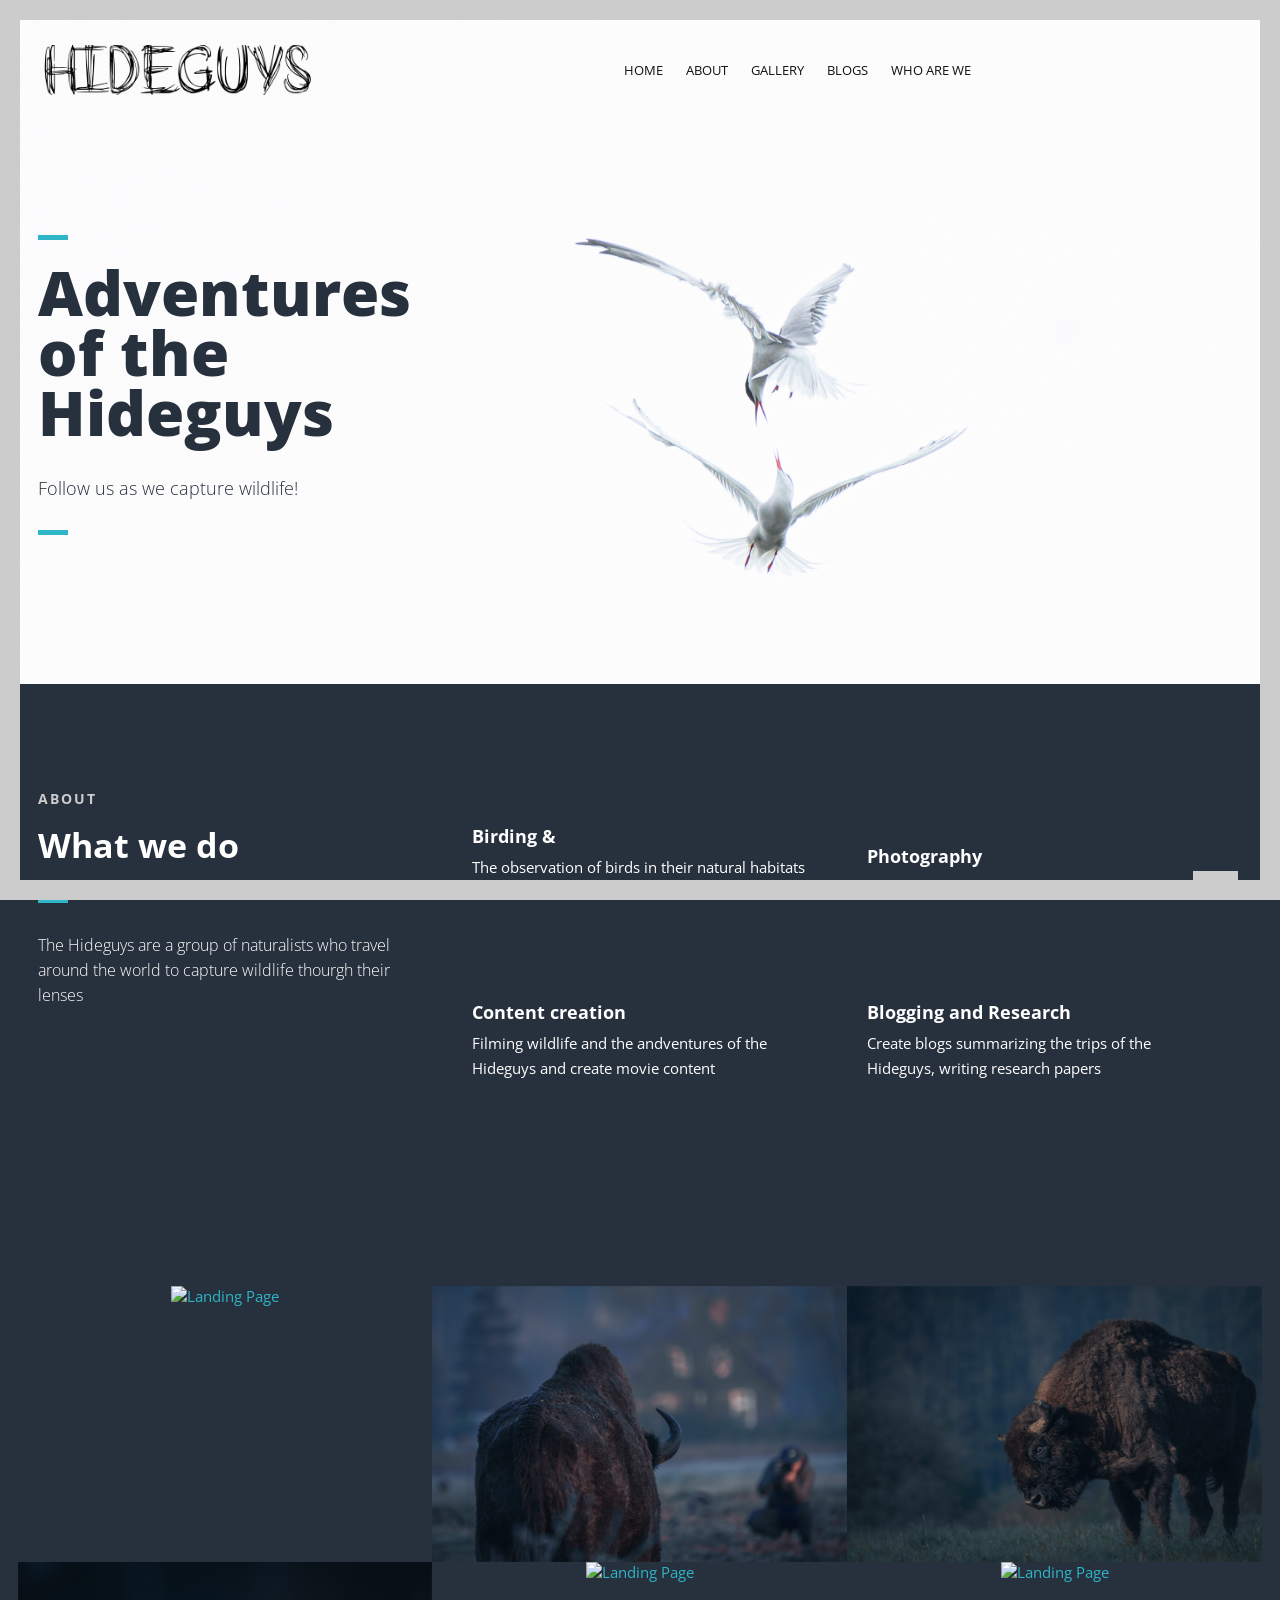
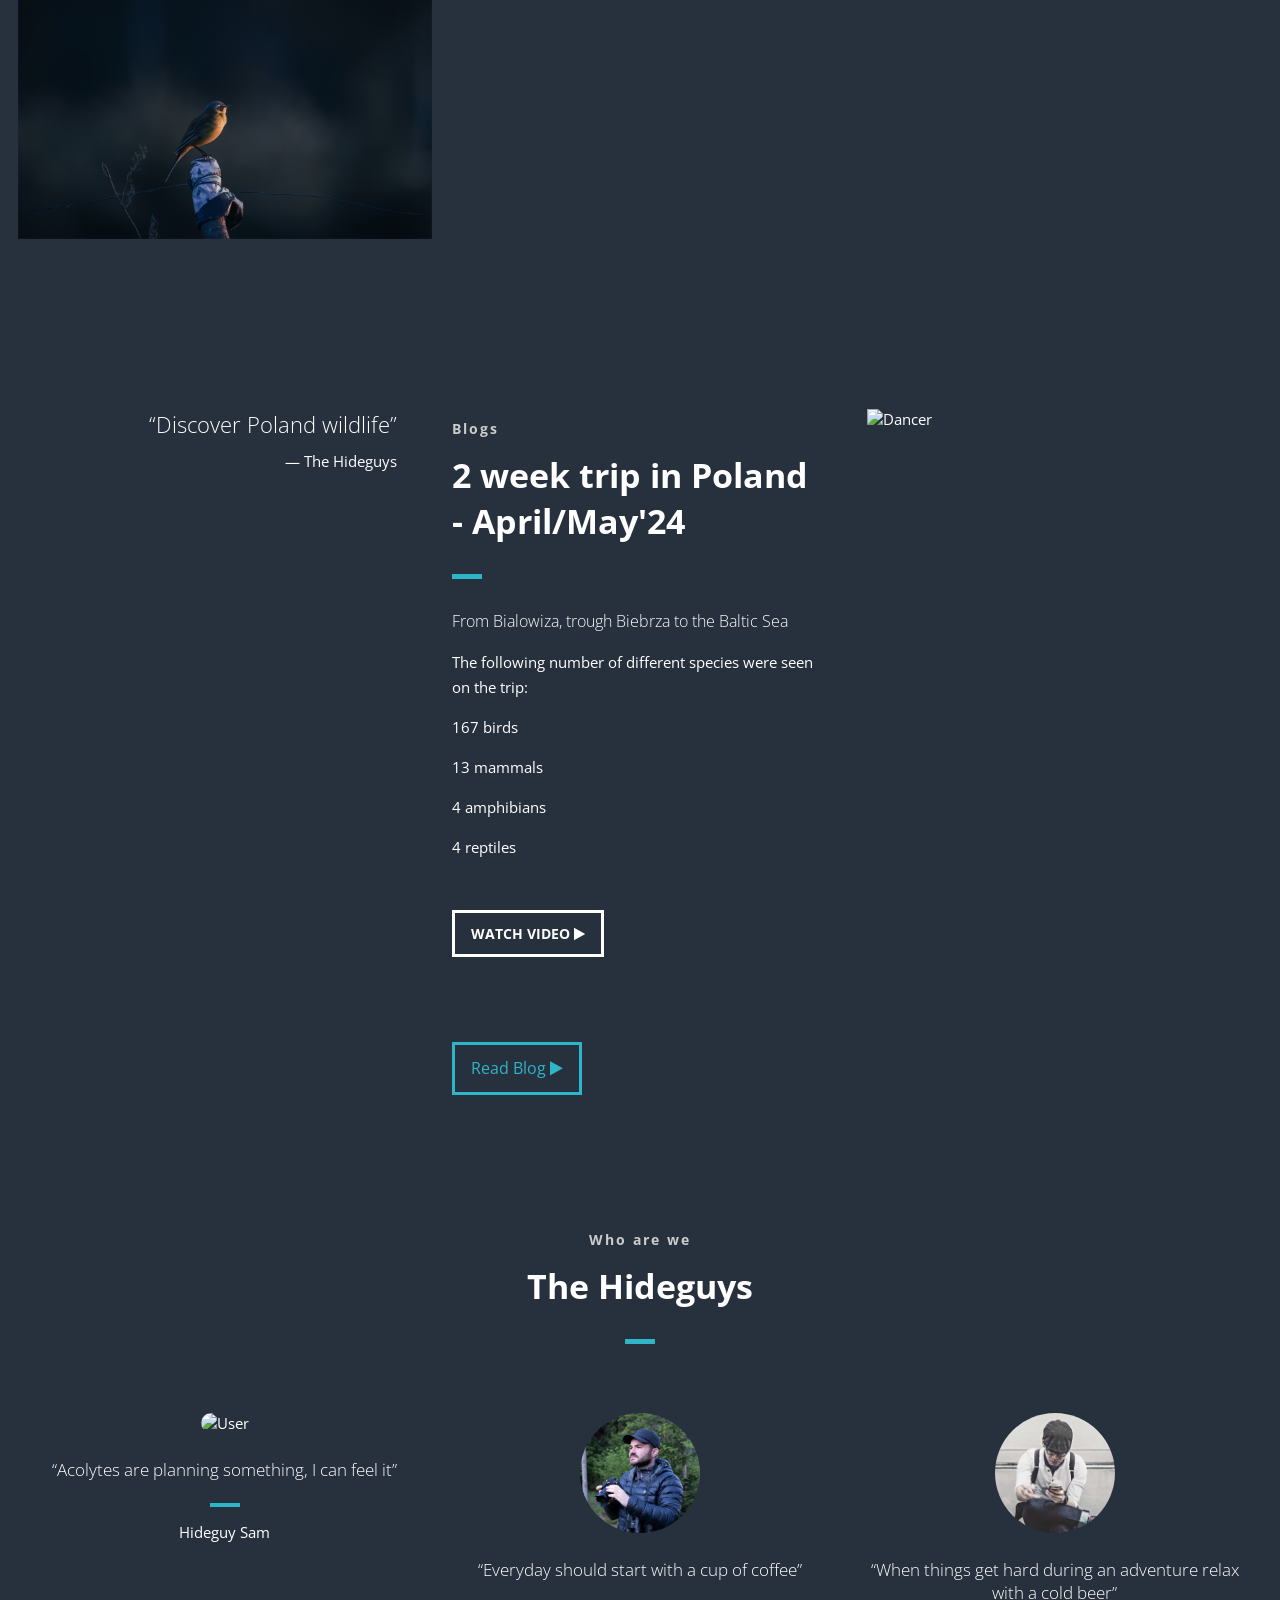
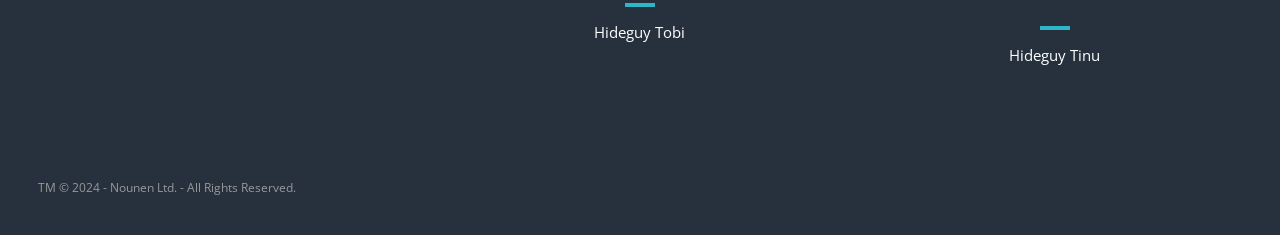
==== commit 9413c3e5: "Button2" ====
--- a/index.html
+++ b/index.html
@@ -277,7 +277,7 @@
                         WATCH VIDEO <i class="fa fa-play" aria-hidden="true"></i>
                     </a>
                     <p>
-                    <a href="Blog1.html">
+                    <a href="Blog1.html" class="button2"> 
                         Read Blog <i class="fa fa-play" aria-hidden="true"></i>
                     </a>
                     </p>
--- a/css/style.css
+++ b/css/style.css
@@ -95,7 +95,7 @@
 }
 
 .page-border > .top-border, .page-border > .right-border, .page-border > .bottom-border, .page-border > .left-border {
-    padding: 11px;
+    padding: 3px;
     background: #ccc;
 }
 
@@ -379,6 +379,18 @@
 /*Style*/
 
 .button {
+    font-size: 16px;
+    margin: 35px 0;
+    padding: 11px 16px;
+    -webkit-transition: all .3s linear;
+    -moz-transition: all .3s linear;
+    transition: all .3s linear;
+    display: inline-block;
+    border-width: 3px;
+    border-style: solid;
+}
+
+.button2 {
     font-size: 16px;
     margin: 35px 0;
     padding: 11px 16px;
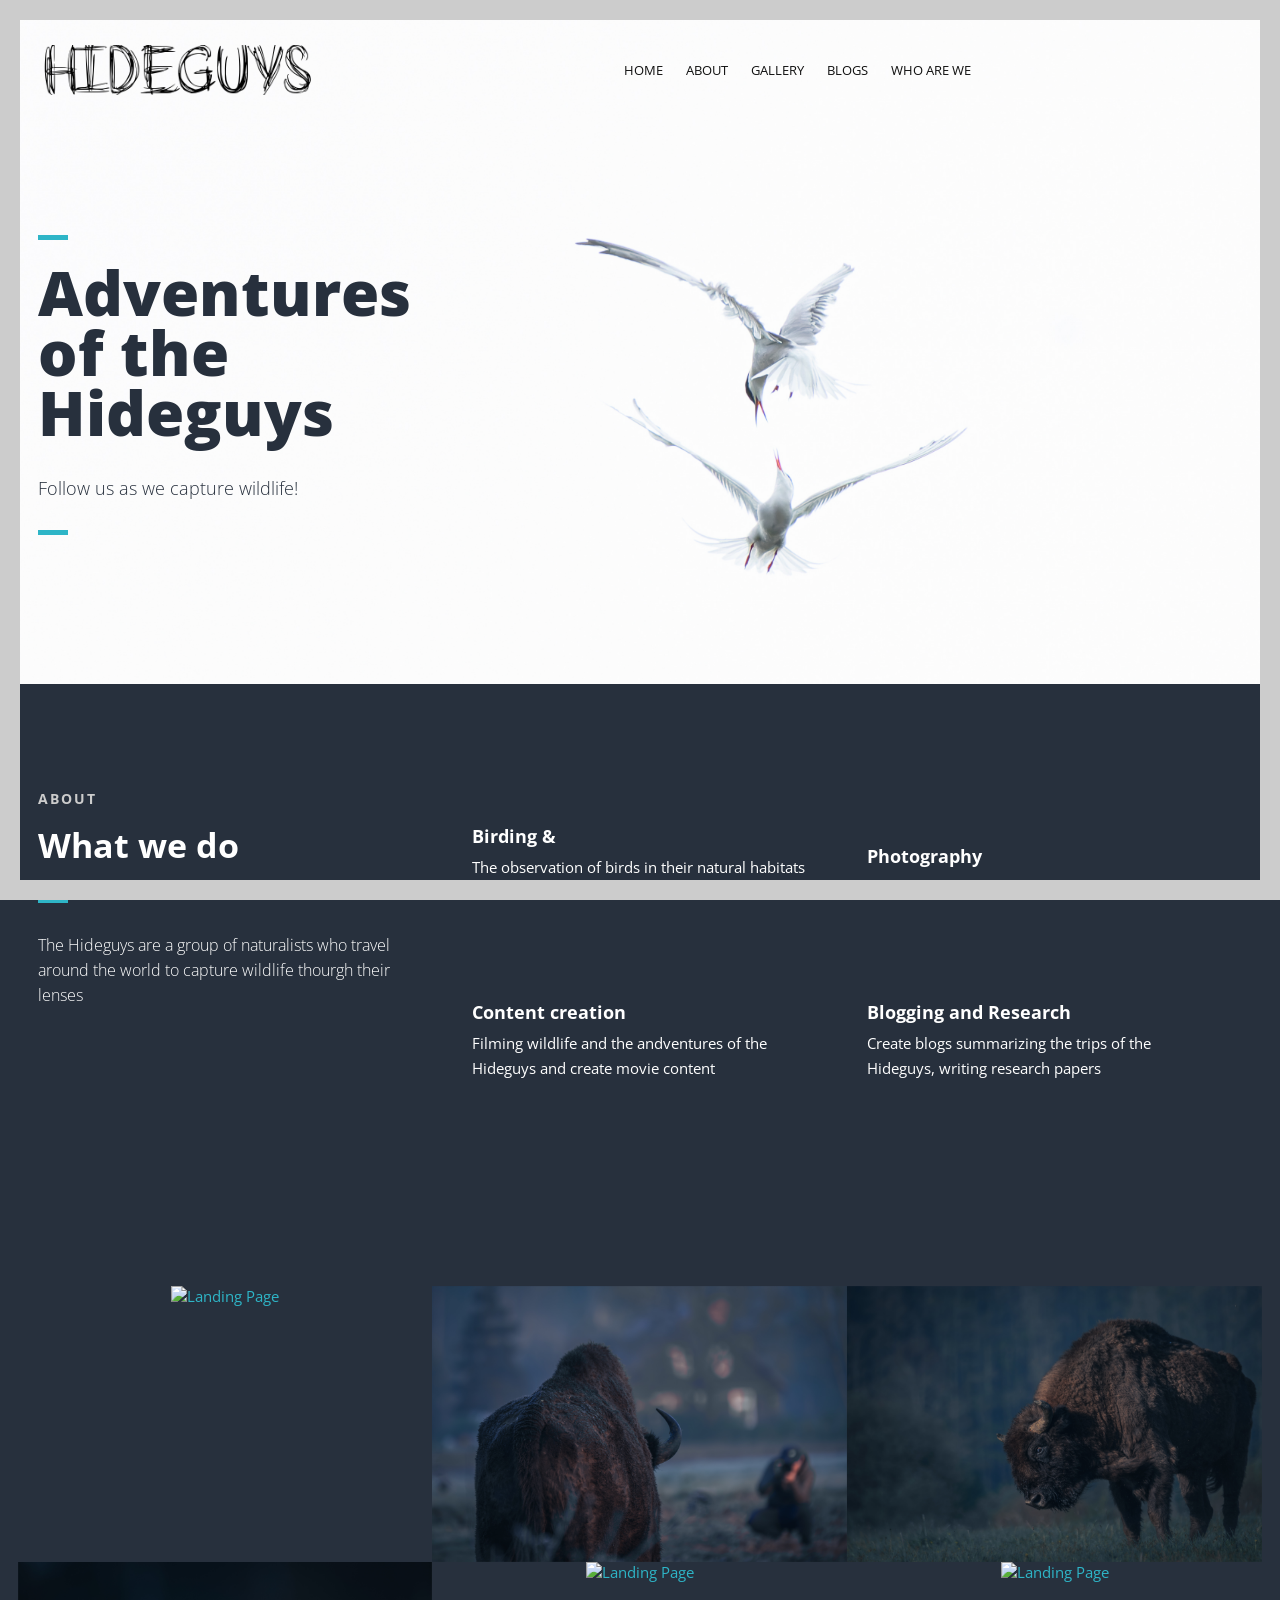
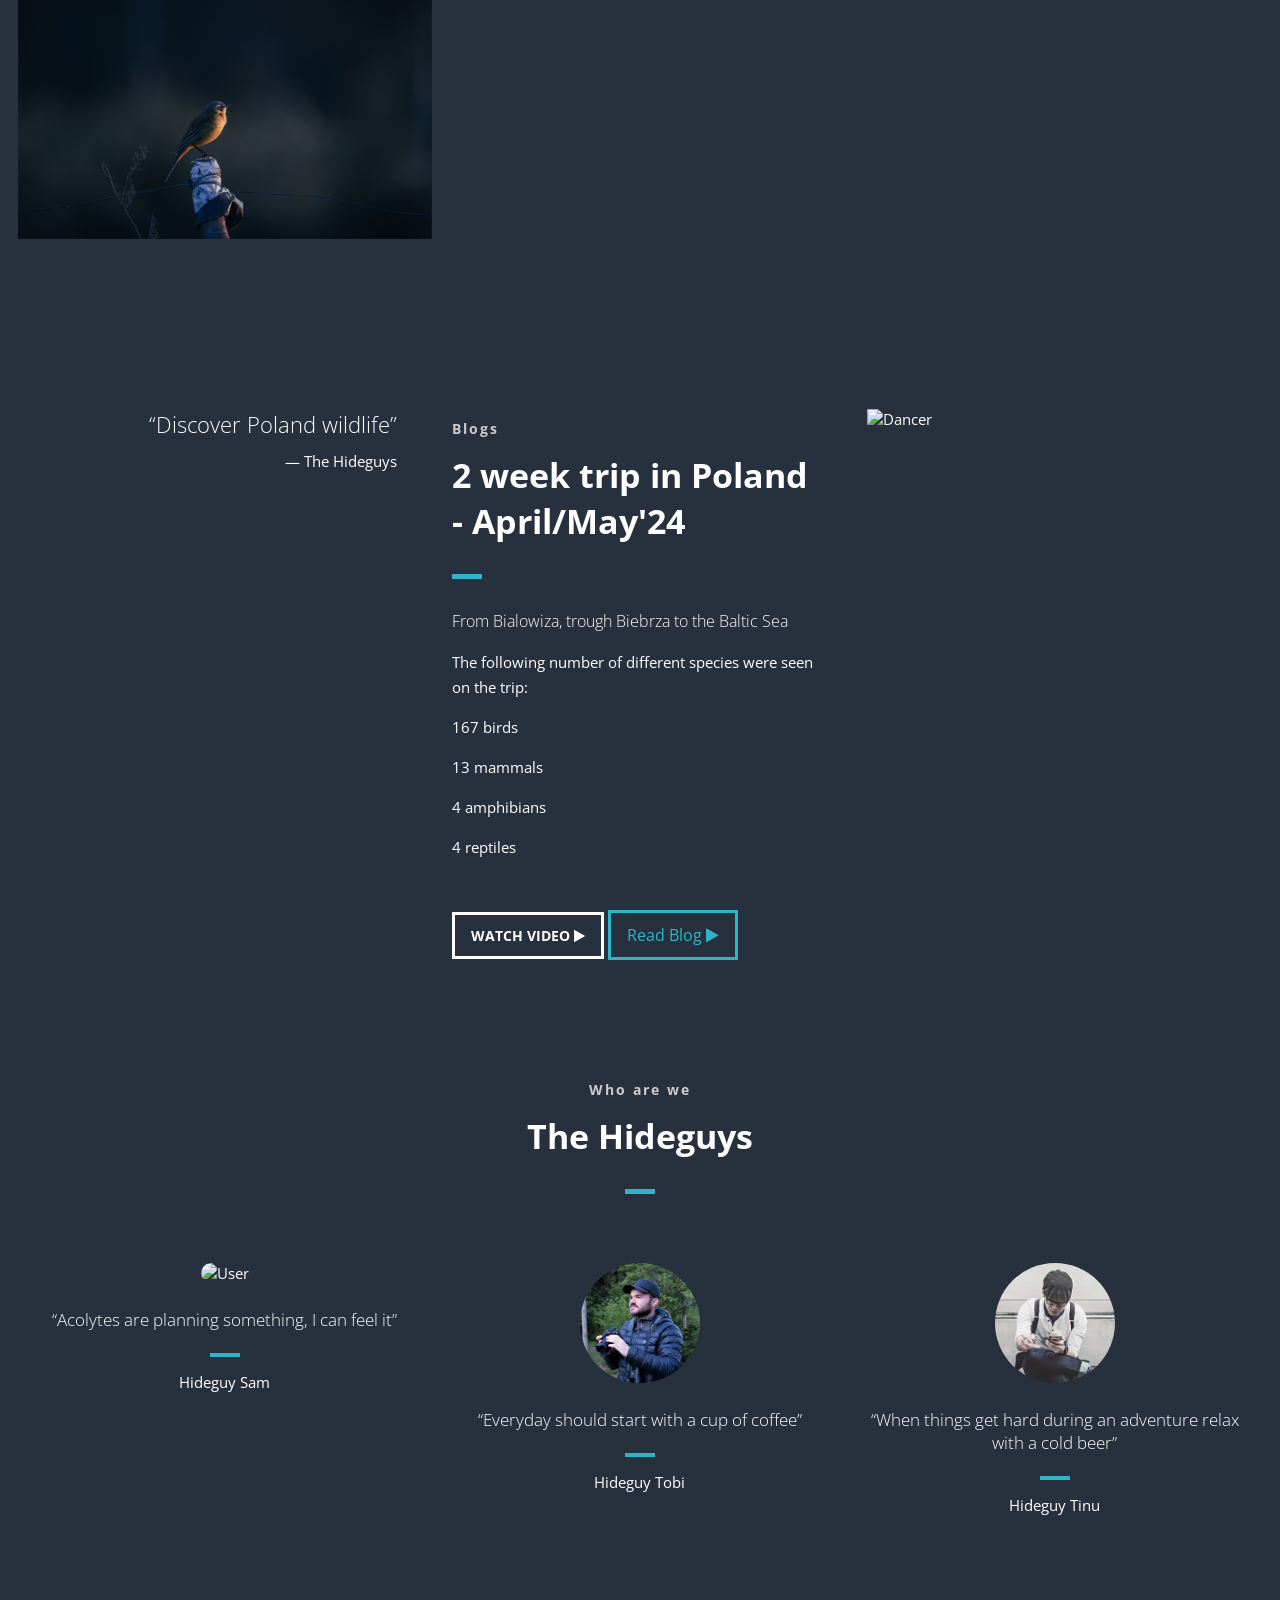
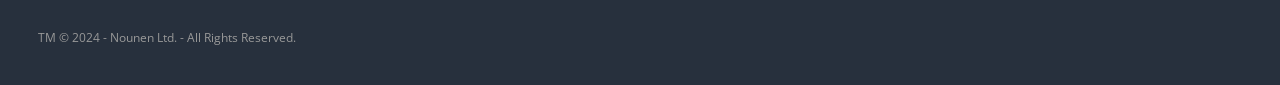
==== commit b1b34bf4: "button 2" ====
--- a/index.html
+++ b/index.html
@@ -276,11 +276,9 @@
                     <a href="#" data-videoid="UYJ5IjBRlW8" data-videosite="youtube" class="button video link-lightbox">
                         WATCH VIDEO <i class="fa fa-play" aria-hidden="true"></i>
                     </a>
-                    <p>
                     <a href="Blog1.html" class="button2"> 
                         Read Blog <i class="fa fa-play" aria-hidden="true"></i>
                     </a>
-                    </p>
                 </div>
                 <!--End Content Right Side-->
 
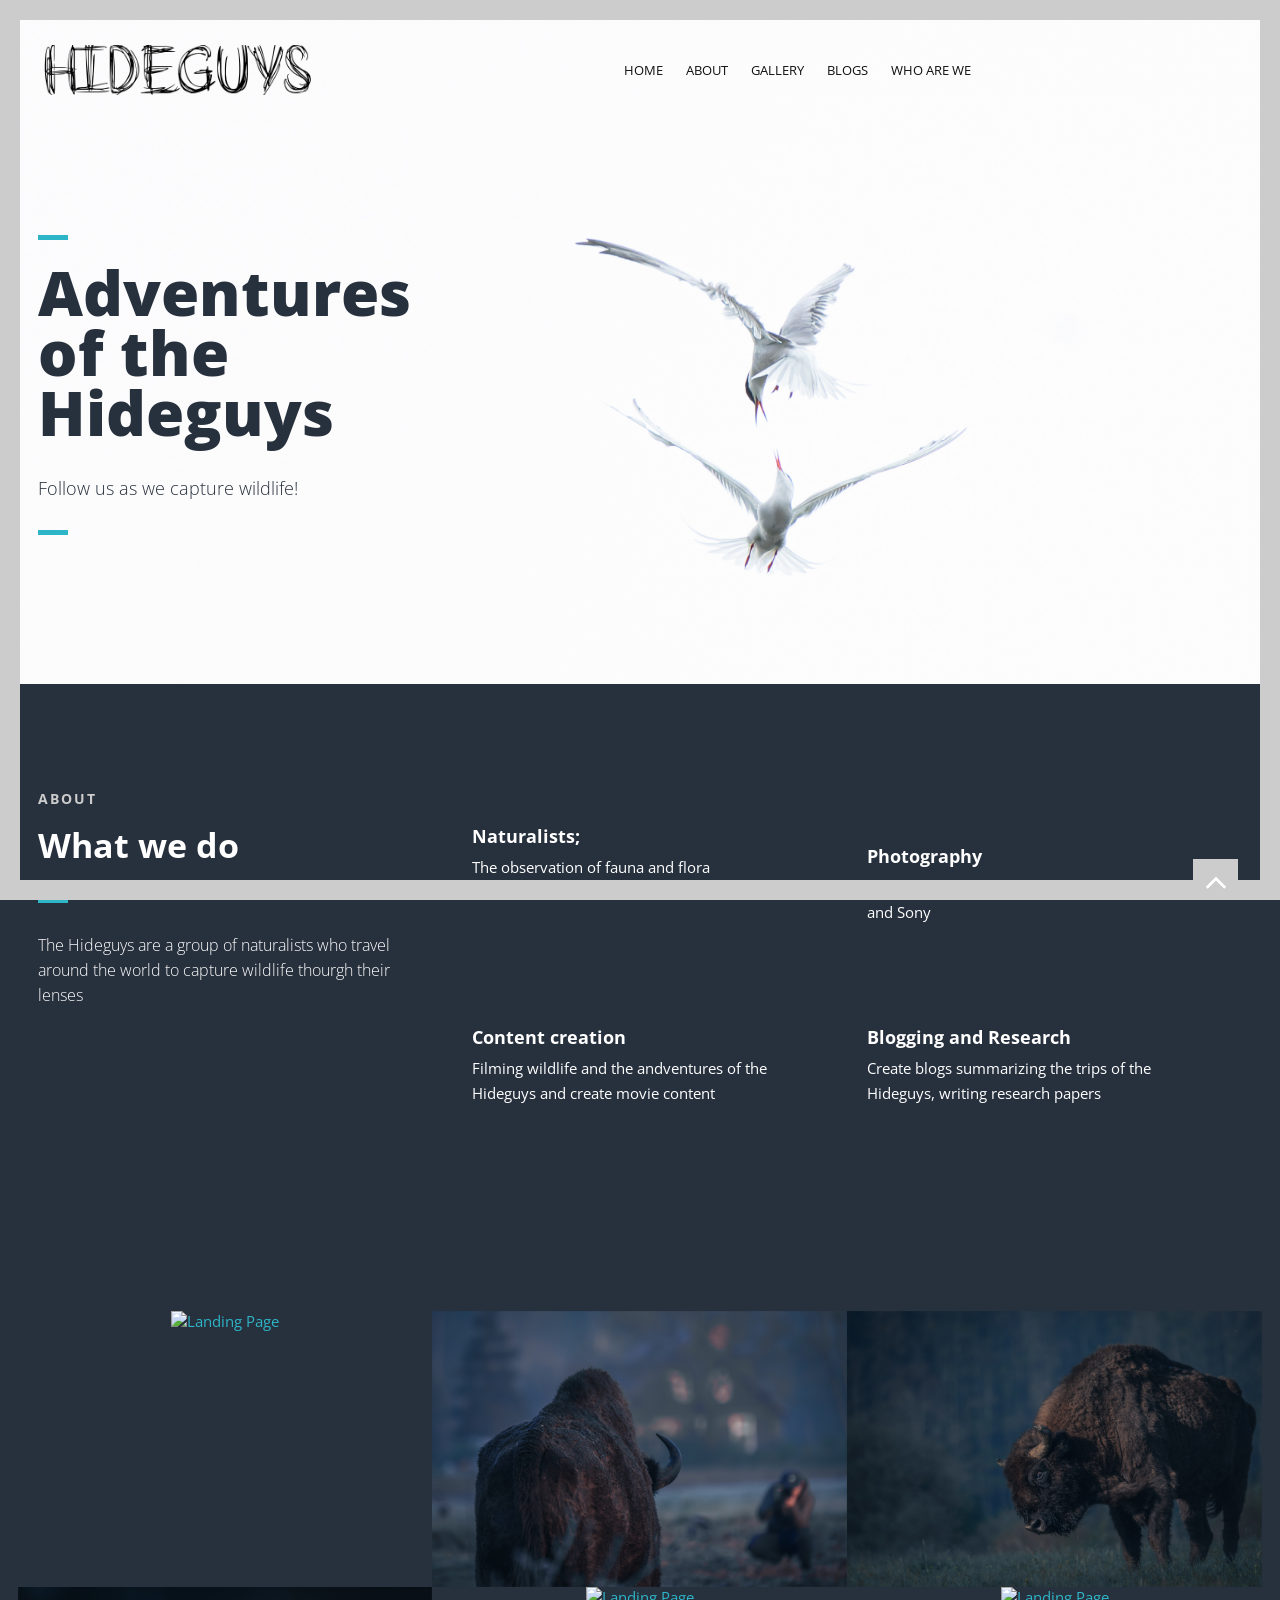
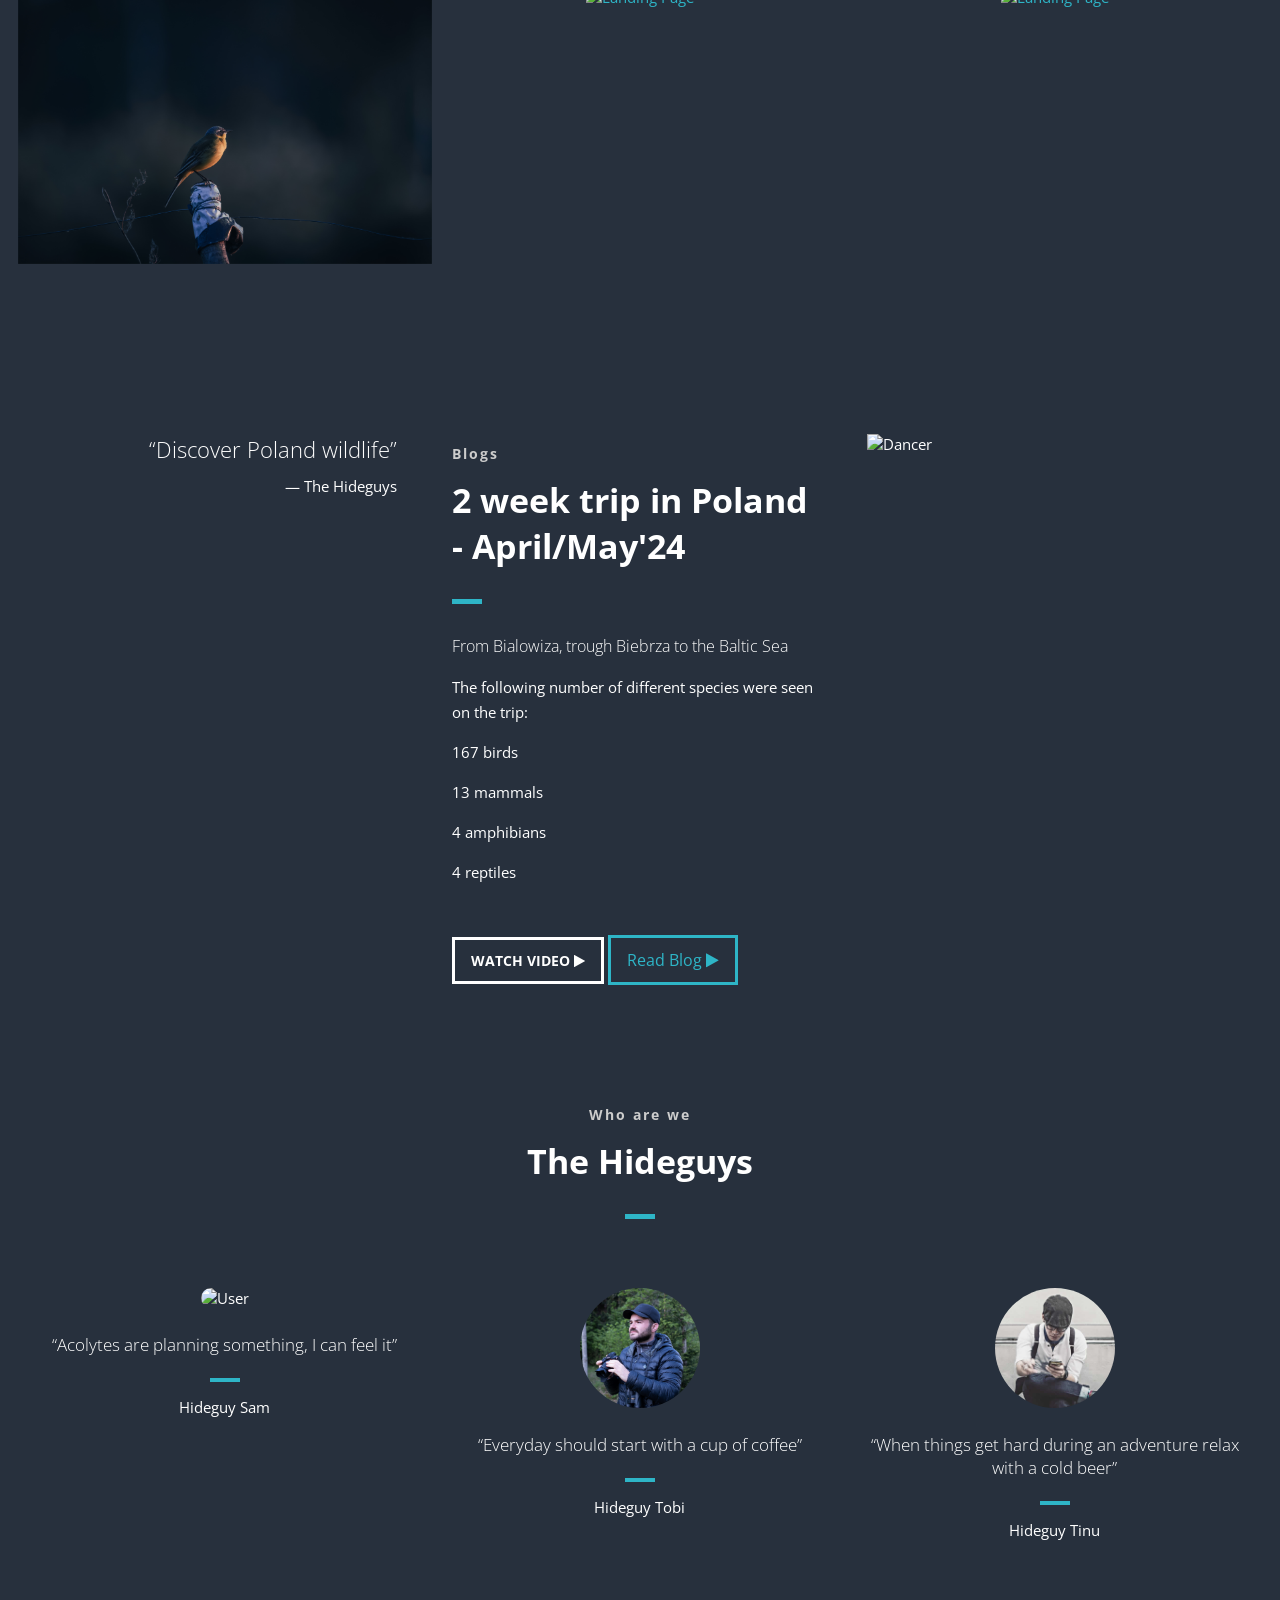
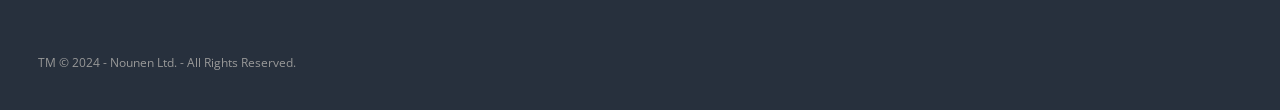
==== commit 79640504: "Text" ====
--- a/index.html
+++ b/index.html
@@ -155,8 +155,8 @@
                         </div>
                         <!--Icon Block Description-->
                         <div class="icon-block-description">
-                            <h4>Birding &amp;</h4>
-                            <p>The observation of birds in their natural habitats</p>
+                            <h4>Naturalists;</h4>
+                            <p>The observation of fauna and flora</p>
                         </div>
                     </div>
                     <!--End of Icon Block-->
@@ -170,7 +170,7 @@
                         <!--Icon Block Description-->
                         <div class="icon-block-description">
                             <h4>Photography</h4>
-                            <p>Capturing wildlife on camera</p>
+                            <p>Capturing wildlife on cameras shooting Nikon, Fuji and Sony</p>
                         </div>
                     </div>
                     <!--End of Icon Block-->
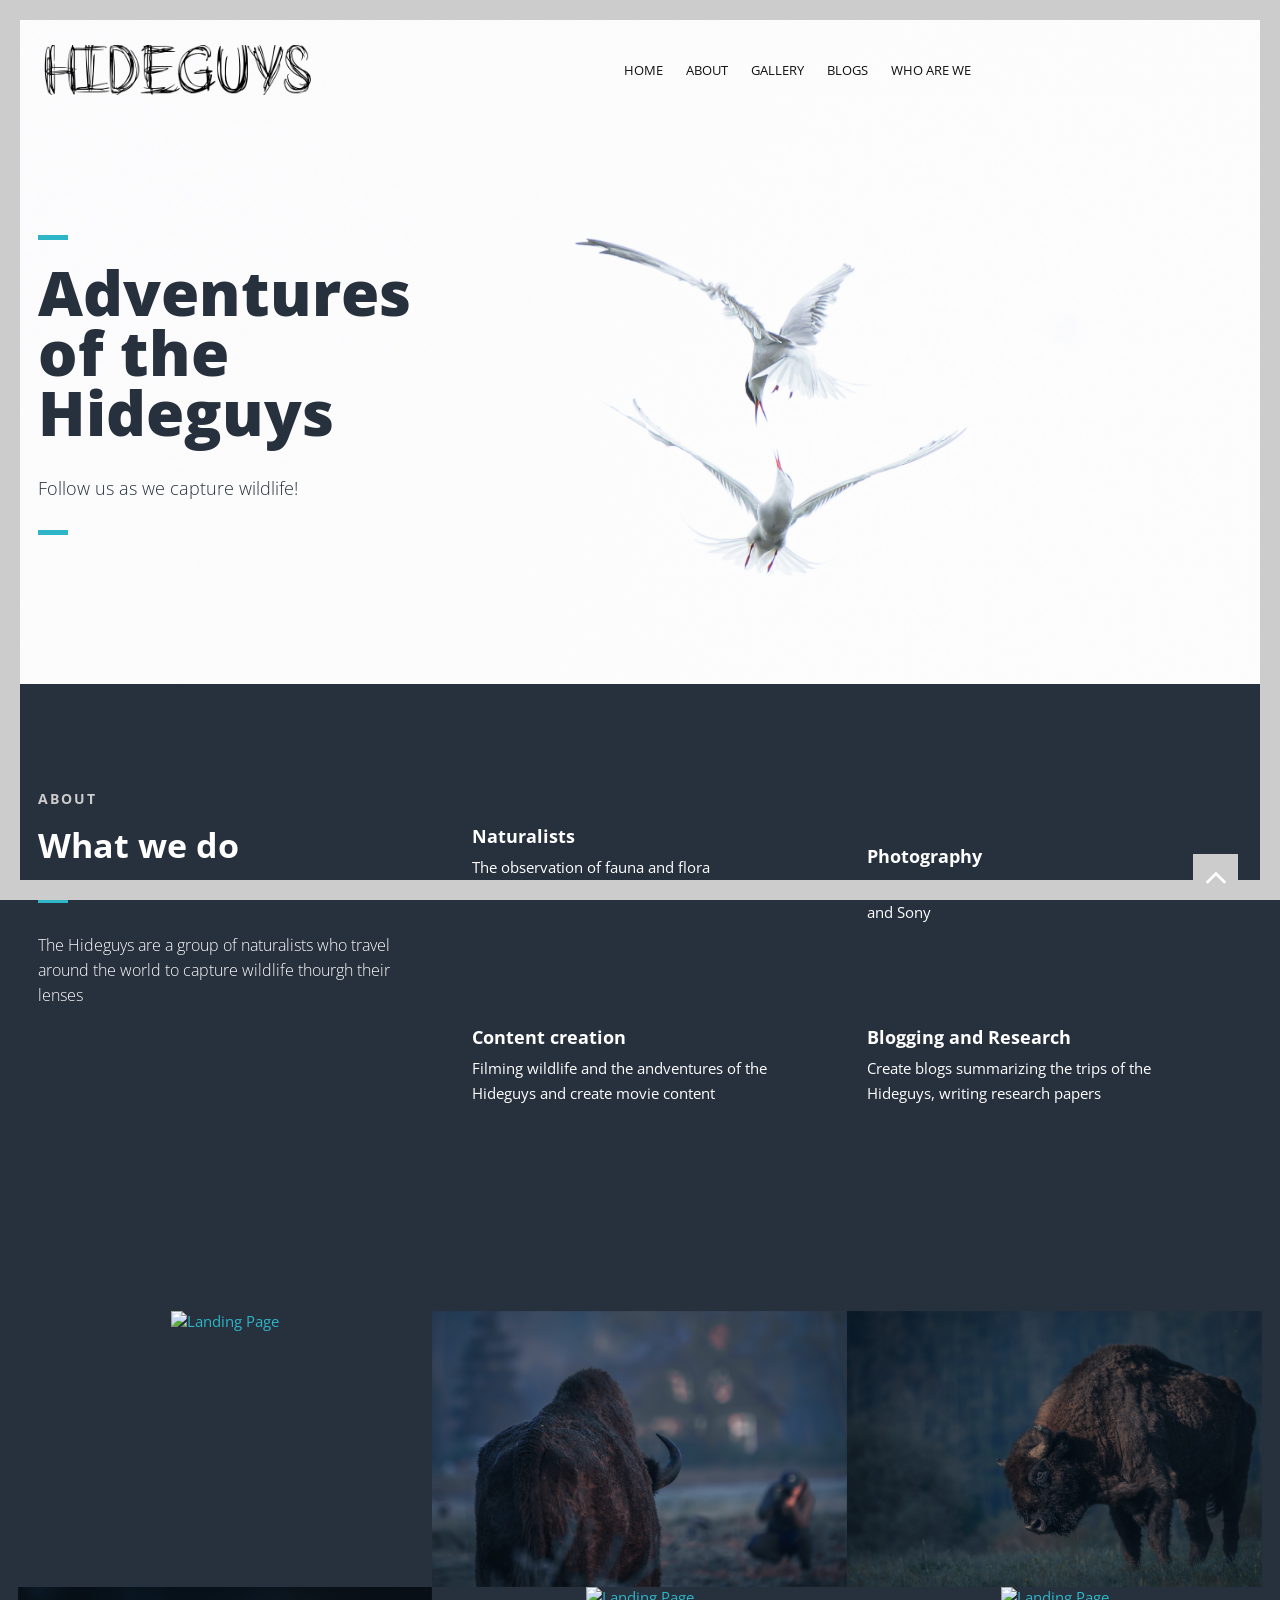
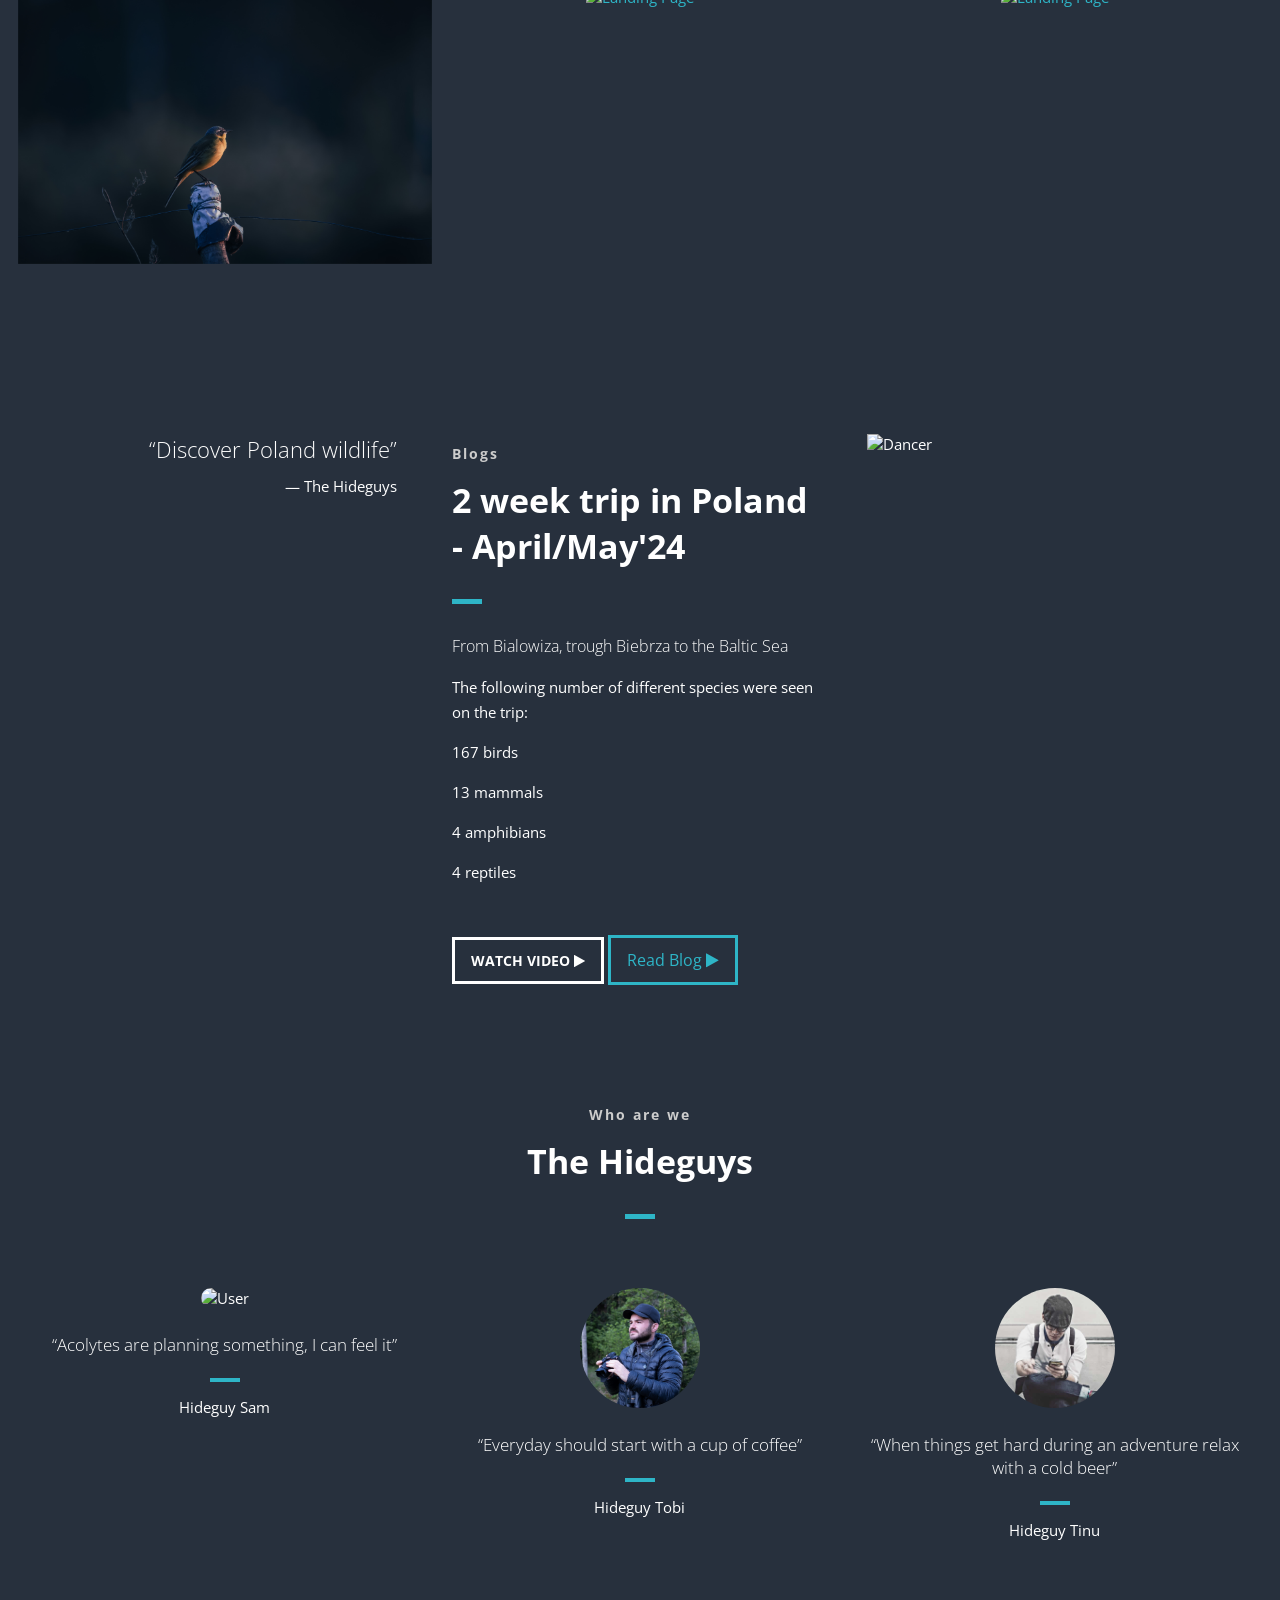
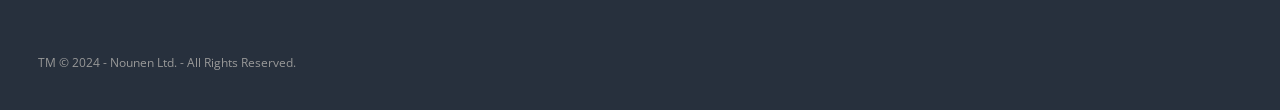
==== commit 753b5955: "text" ====
--- a/index.html
+++ b/index.html
@@ -155,7 +155,7 @@
                         </div>
                         <!--Icon Block Description-->
                         <div class="icon-block-description">
-                            <h4>Naturalists;</h4>
+                            <h4>Naturalists</h4>
                             <p>The observation of fauna and flora</p>
                         </div>
                     </div>
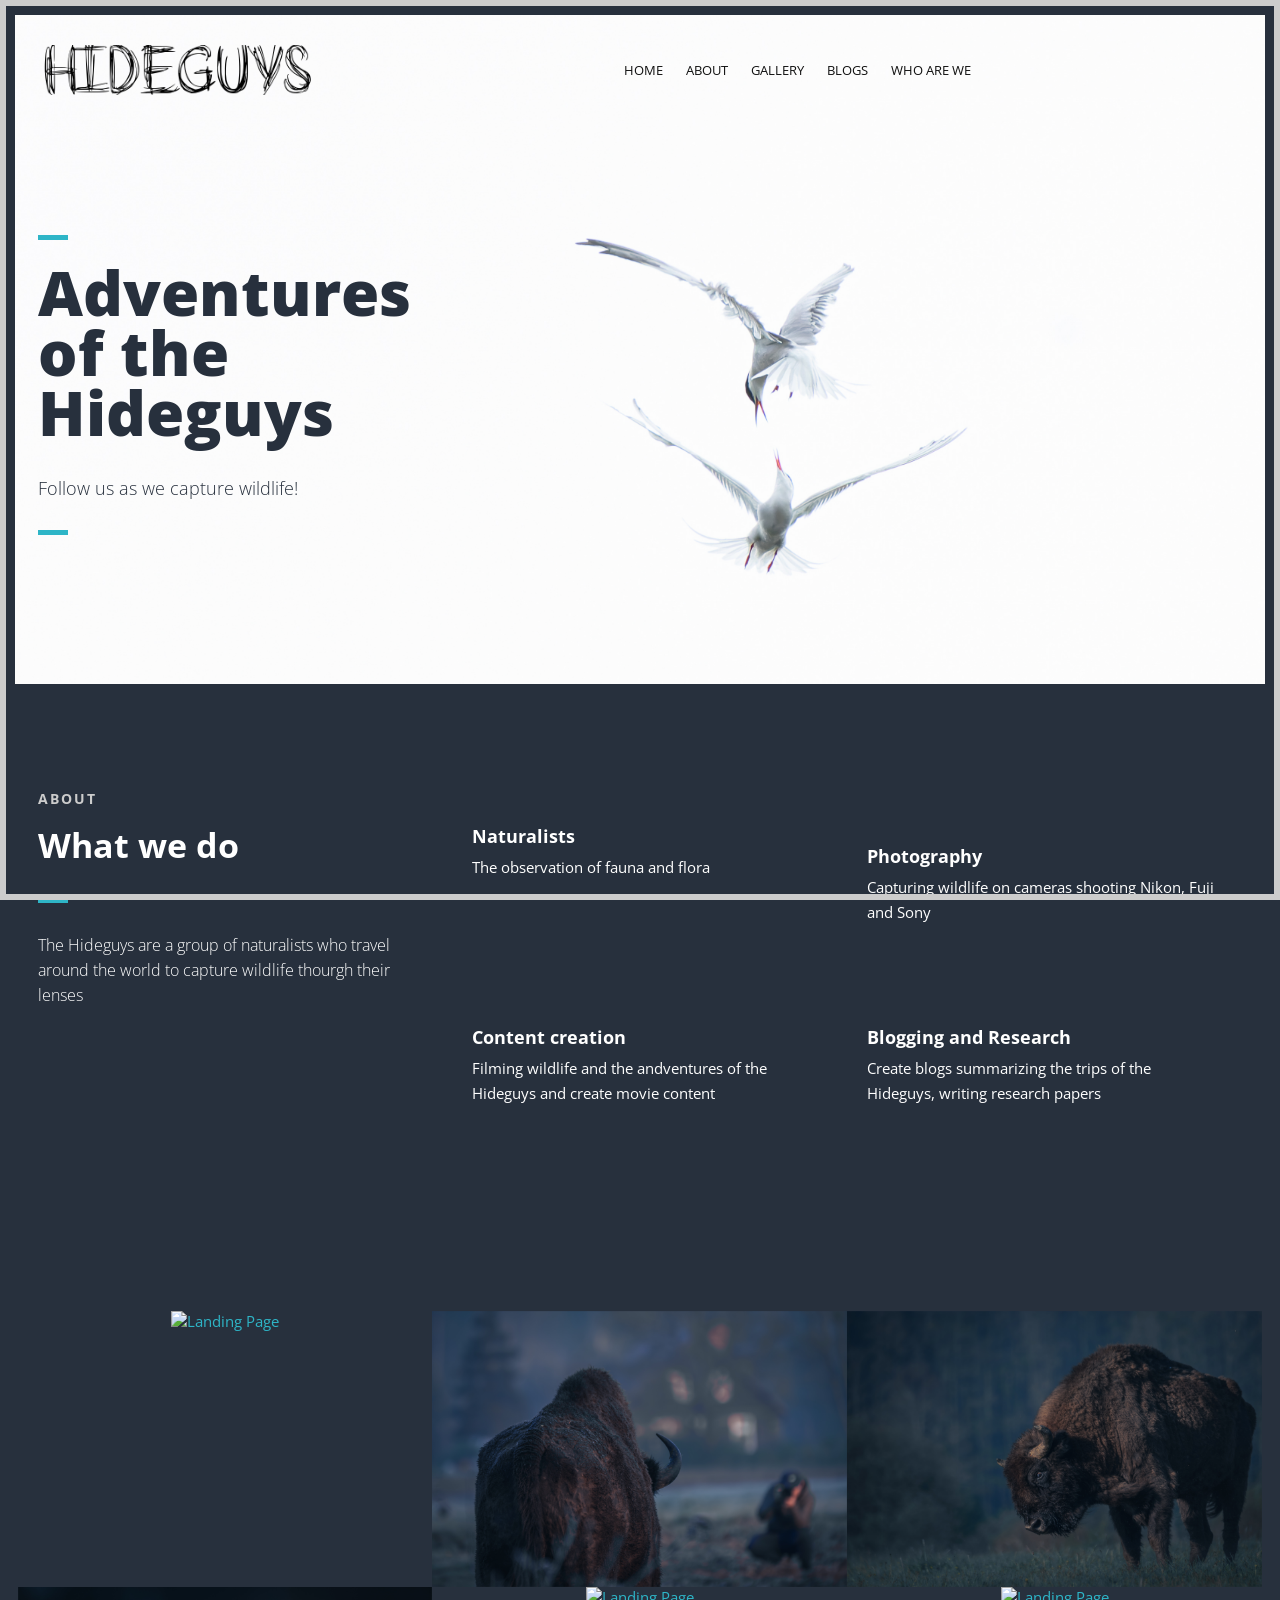
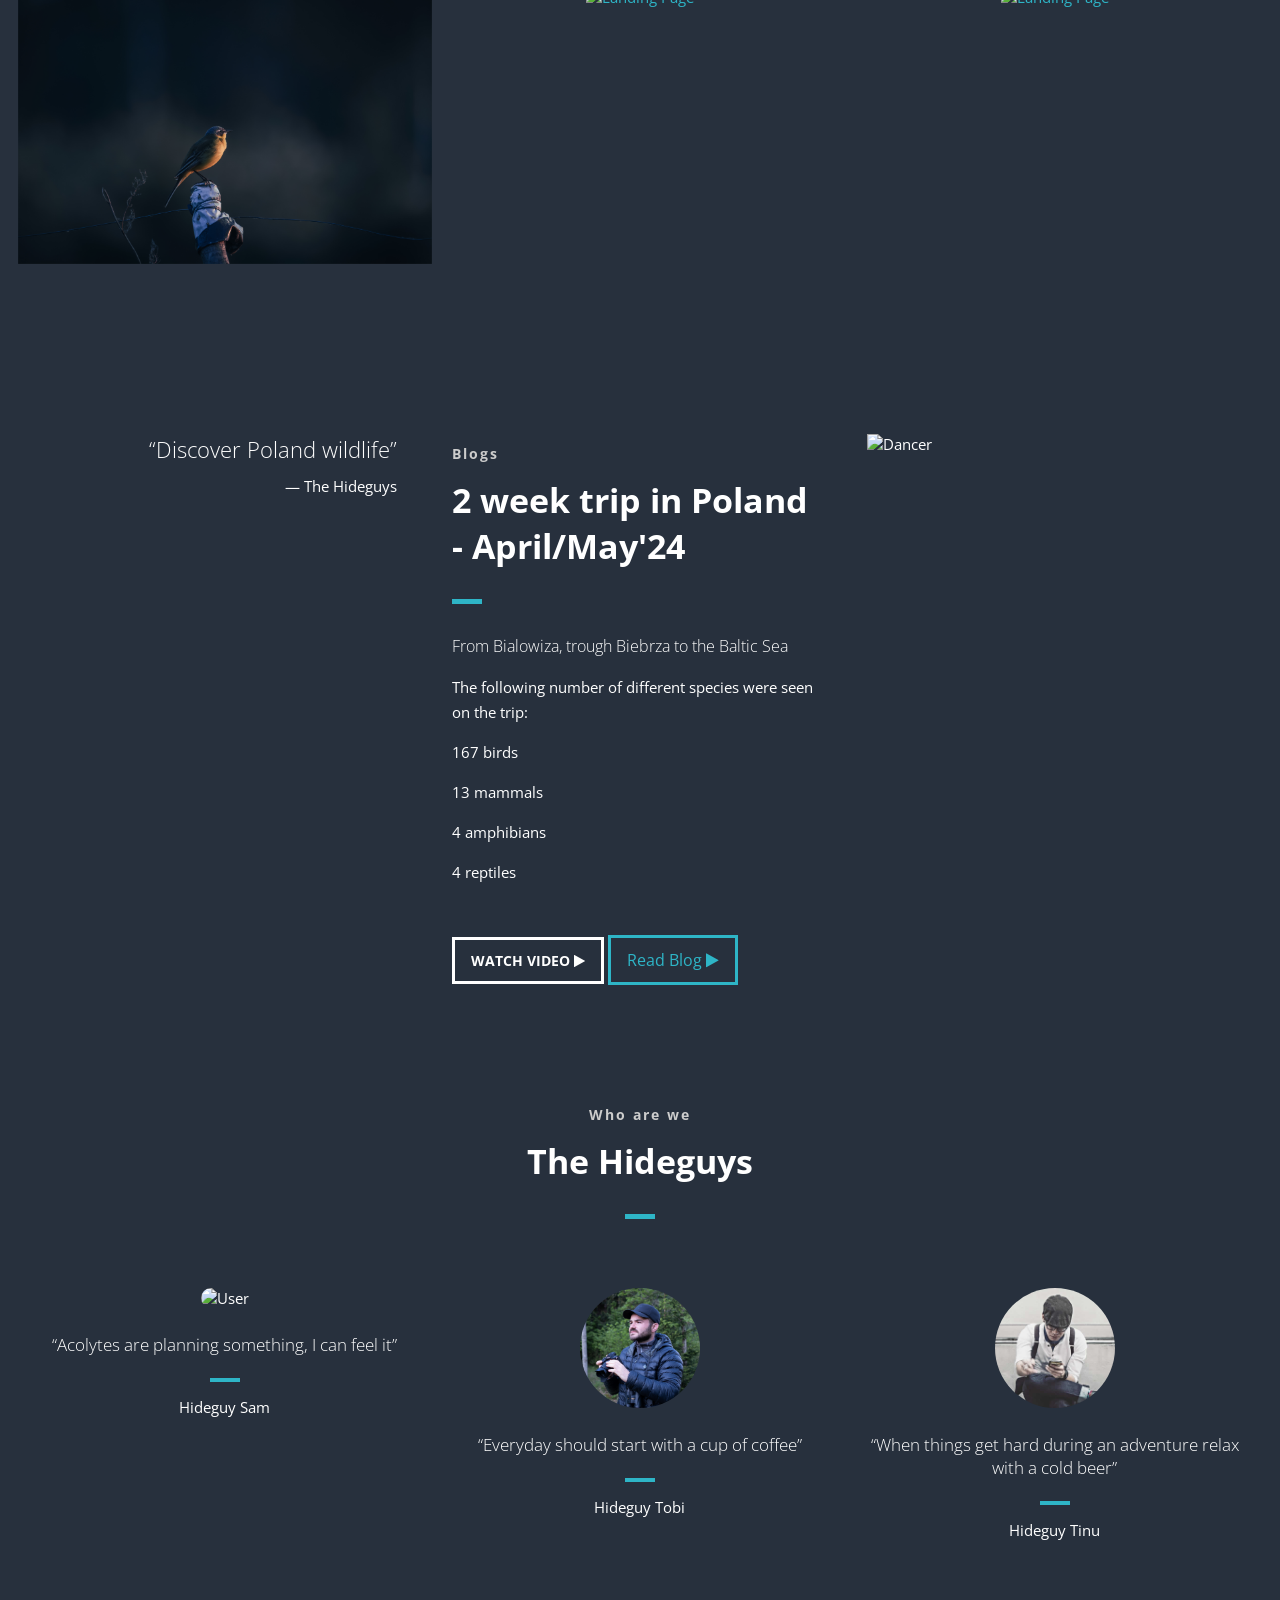
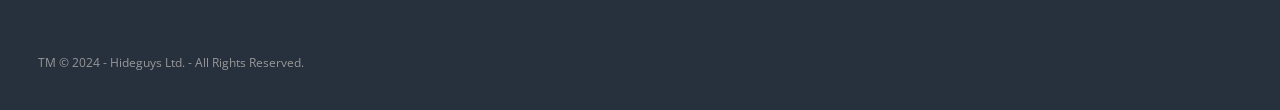
==== commit 1c16991d: "Update index.html" ====
--- a/index.html
+++ b/index.html
@@ -347,7 +347,7 @@
     <footer id="landing-footer" class="clearfix">
         <div class="row clearfix">
 
-            <p id="copyright" class="col-2"> TM © 2024 - Nounen Ltd. - All Rights Reserved.</p>
+            <p id="copyright" class="col-2"> TM © 2024 - Hideguys Ltd. - All Rights Reserved.</p>
 
             <!--Social Icons in Footer-->
             
--- a/css/style.css
+++ b/css/style.css
@@ -101,12 +101,12 @@
 
 .page-border .bottom-border, .page-border .top-border {
     width: 100%;
-    padding: 10px;
+    padding: 3px;
     left: 0;
 }
 
 .page-border .left-border, .page-border .right-border {
-    padding: 10px;
+    padding: 3px;
     height: 100%;
     top: 0;
 }
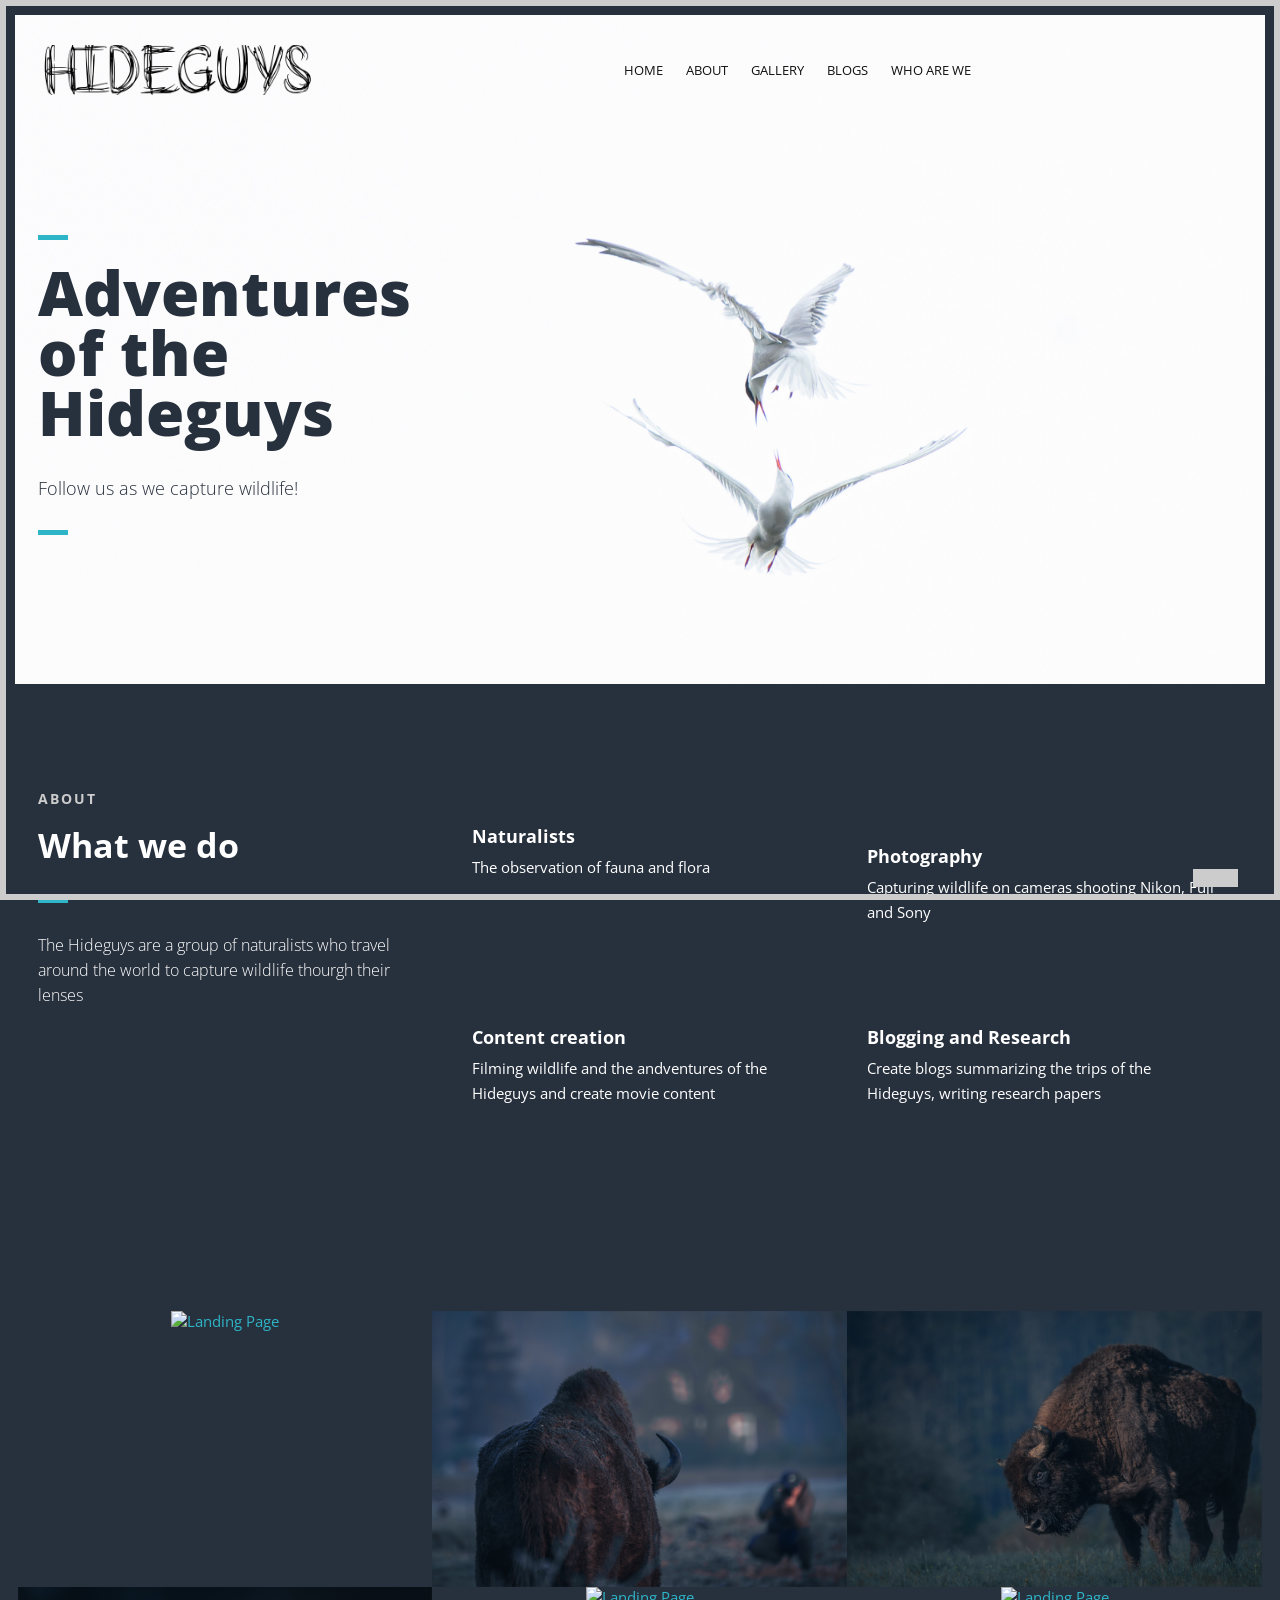
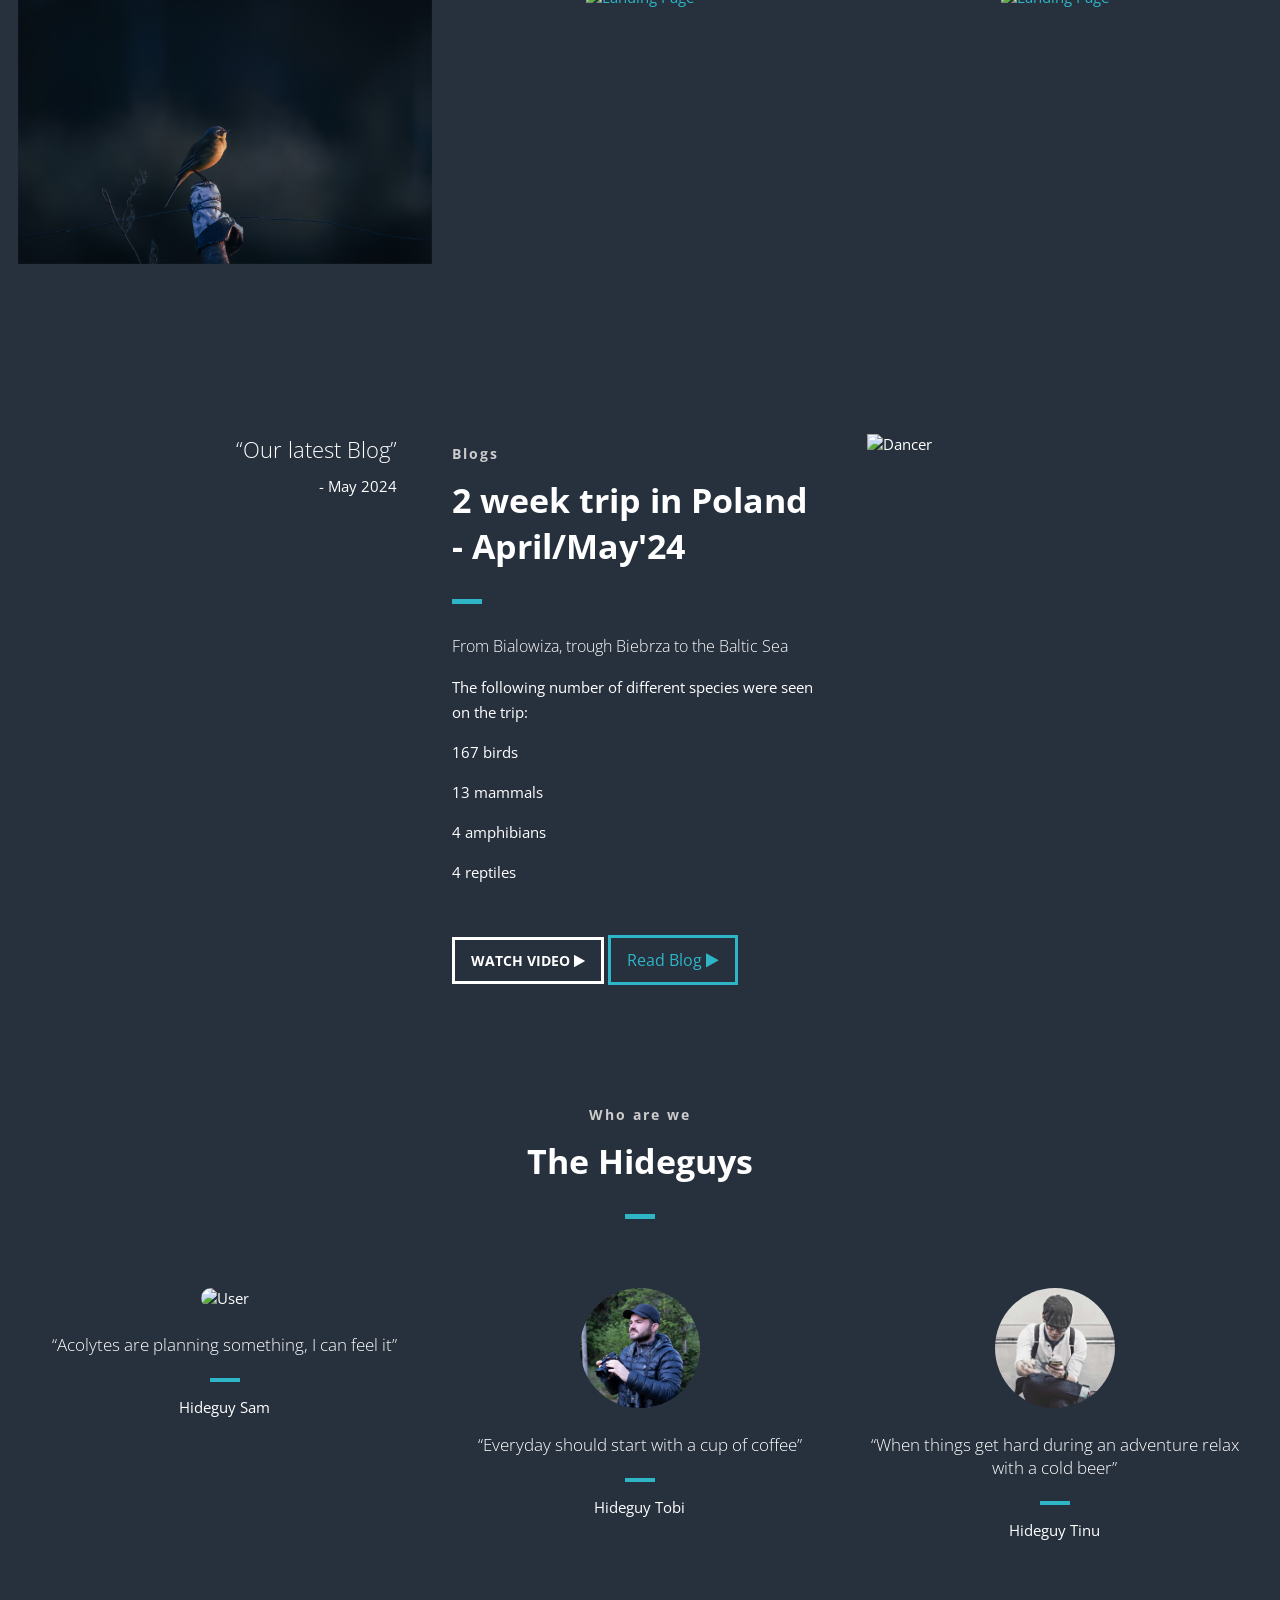
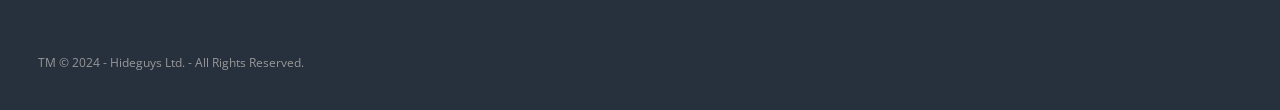
==== commit 15d01e0f: "Update index.html" ====
--- a/index.html
+++ b/index.html
@@ -243,8 +243,8 @@
                 <div class="col-3">
                     <!--User Testimonial-->
                     <blockquote class="testimonial text-right bigtest">
-                        <q>Discover Poland wildlife</q>
-                        <footer>— The Hideguys</footer>
+                        <q>Our latest Blog</q>
+                        <footer>- May 2024</footer>
                     </blockquote>
                     <!-- End of Testimonial-->
 
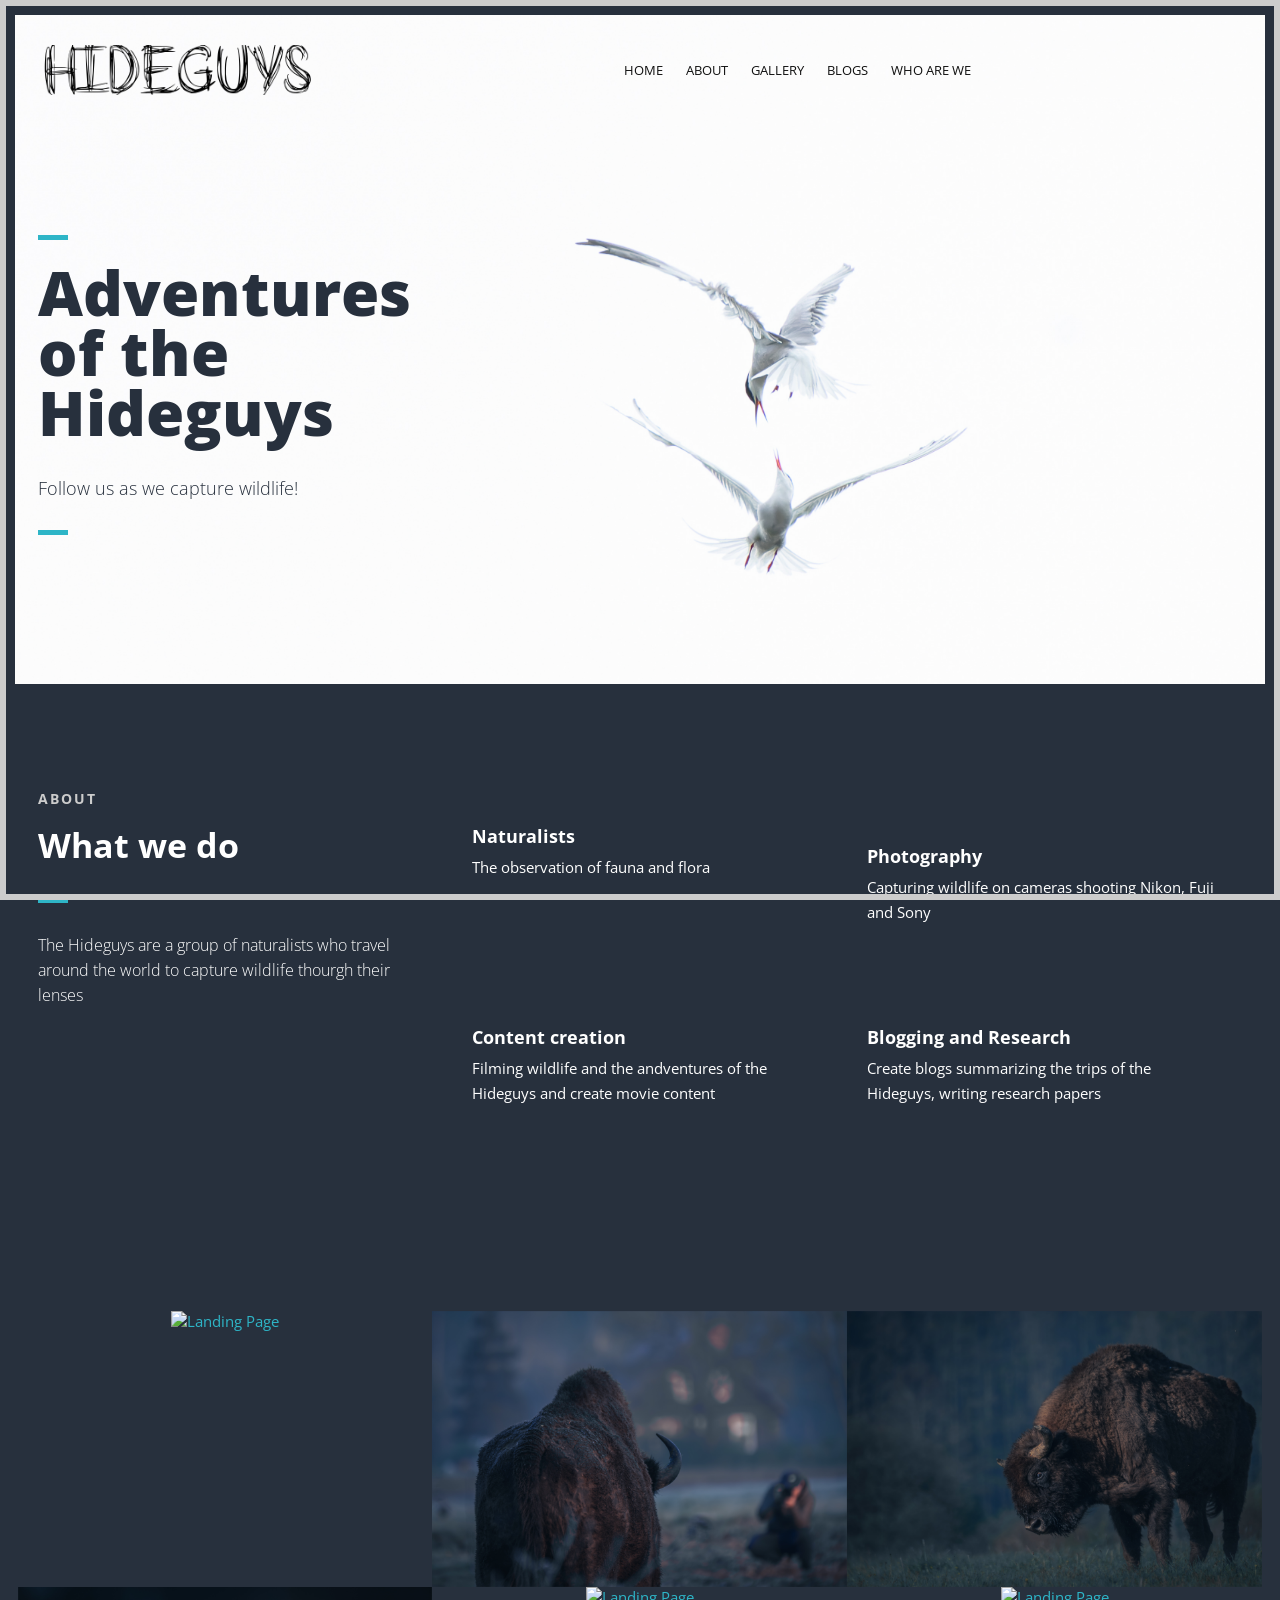
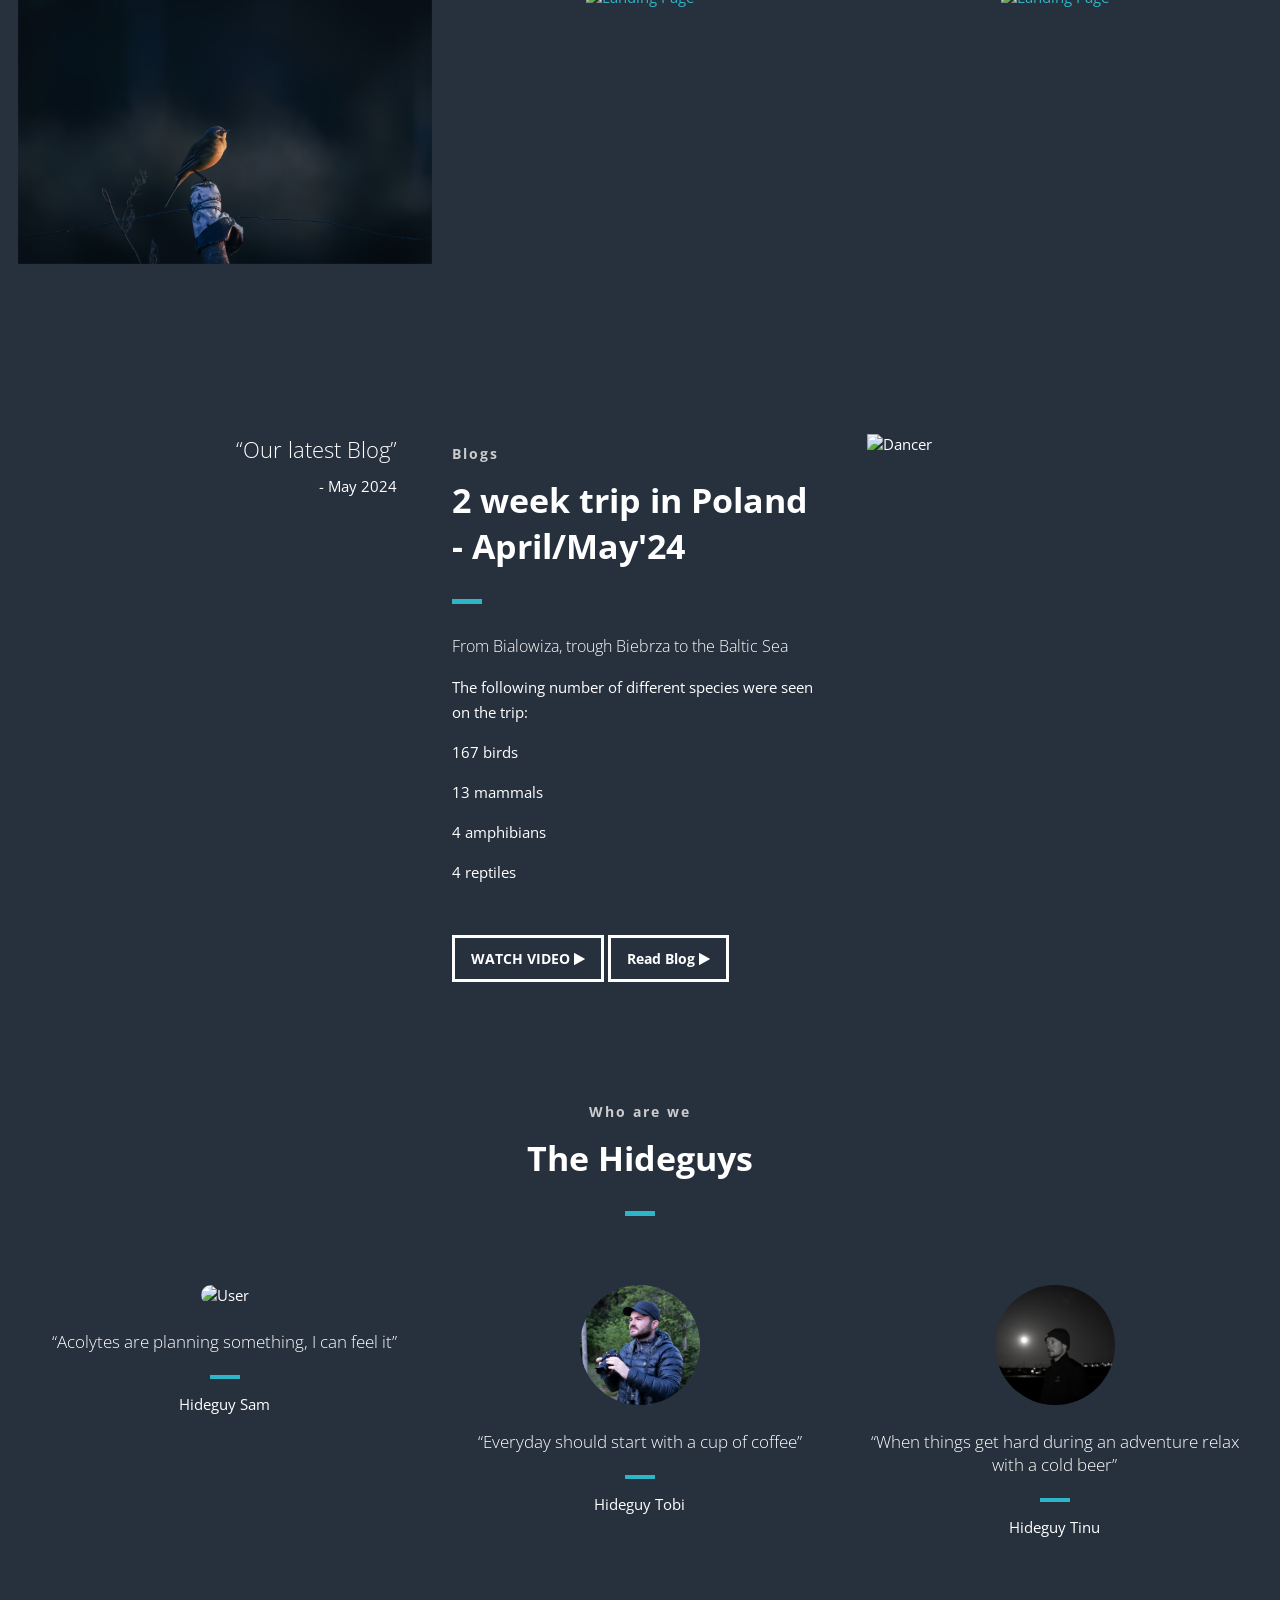
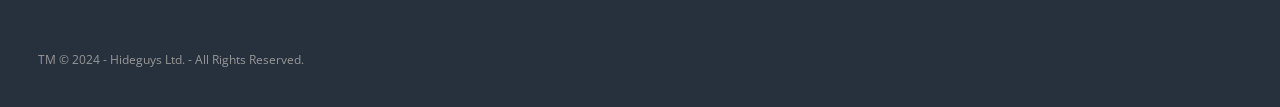
==== commit fdfd76b2: "Update index.html Tinu Biud" ====
--- a/index.html
+++ b/index.html
@@ -320,7 +320,7 @@
 
                 <!--User Testimonial-->
                 <blockquote class="col-3 testimonial classic">
-                    <img src="images/user-images/user-3.jpg" alt="User"/>
+                    <img src="images/user-images/DSCF1274-Enhanced-NR.jpg" alt="User"/>
                     <q>When things get hard during an adventure relax with a cold beer</q>
                     <footer>Hideguy Tinu</footer>
                 </blockquote>
--- a/css/style.css
+++ b/css/style.css
@@ -1552,7 +1552,7 @@
 }
 
 #scrollUp:before {
-    background: #ccc;
+    background: #2eb5c7;
     font-family: "fontawesome";
     font-size: 2.4em;
     font-style: normal;
--- a/css/namari-color.css
+++ b/css/namari-color.css
@@ -268,6 +268,12 @@
     color:#fff;
 }
 
+.button2, input[type="submit"]  {
+    font-family: 'Open Sans', sans-serif, Arial, Helvetica;
+    font-size:14px;
+    font-weight:bold;
+    color:#fff;
+}
 
 /* Button Color */
 
@@ -275,6 +281,9 @@
     border-color:#fff;
 }
 
+.button2, input[type="submit"] {
+    border-color:#fff;
+}
 
 /* Button Hover Color */
 
@@ -282,6 +291,12 @@
     border-color:#2eb5c7;
     color:#2eb5c7;
 }
+
+.button2:hover,  input[type="submit"]:hover {
+    border-color:#2eb5c7;
+    color:#2eb5c7;
+}
+
 
 
 /* ----------Banner Buttons---------- */
